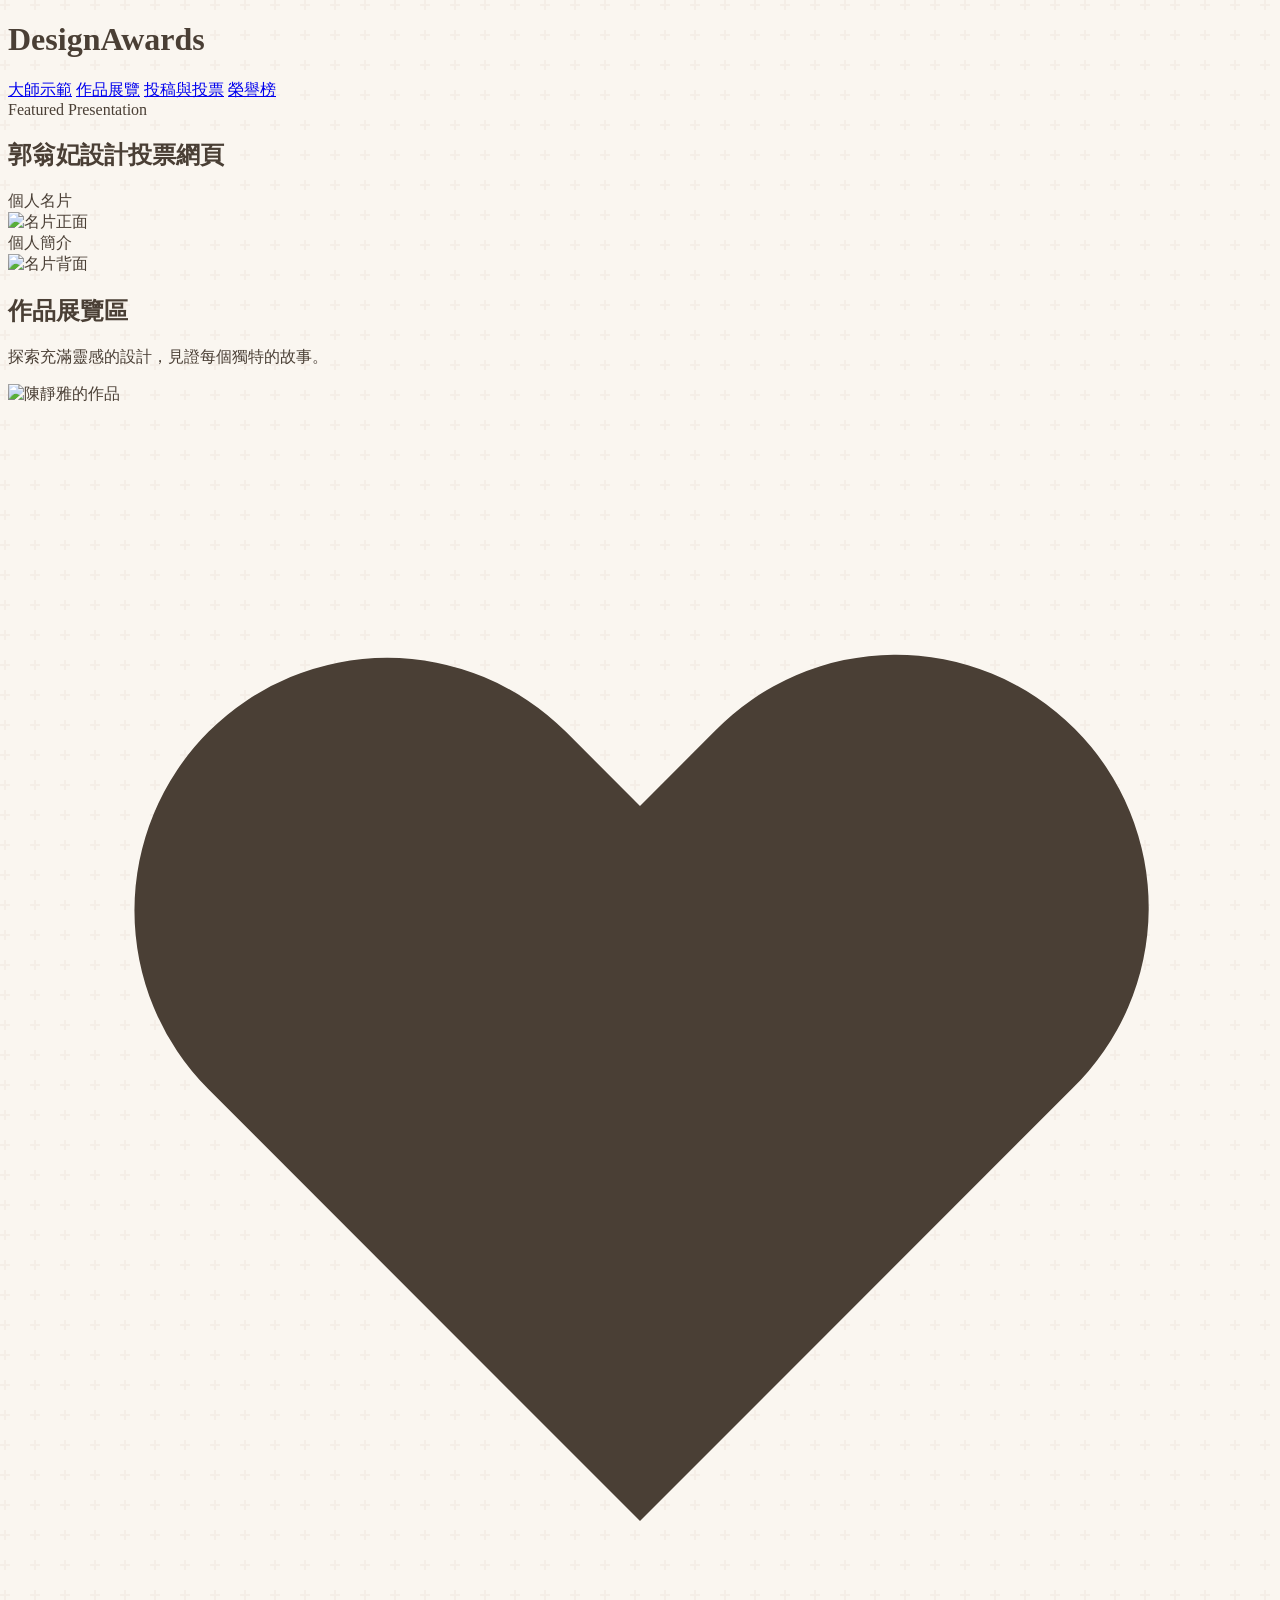
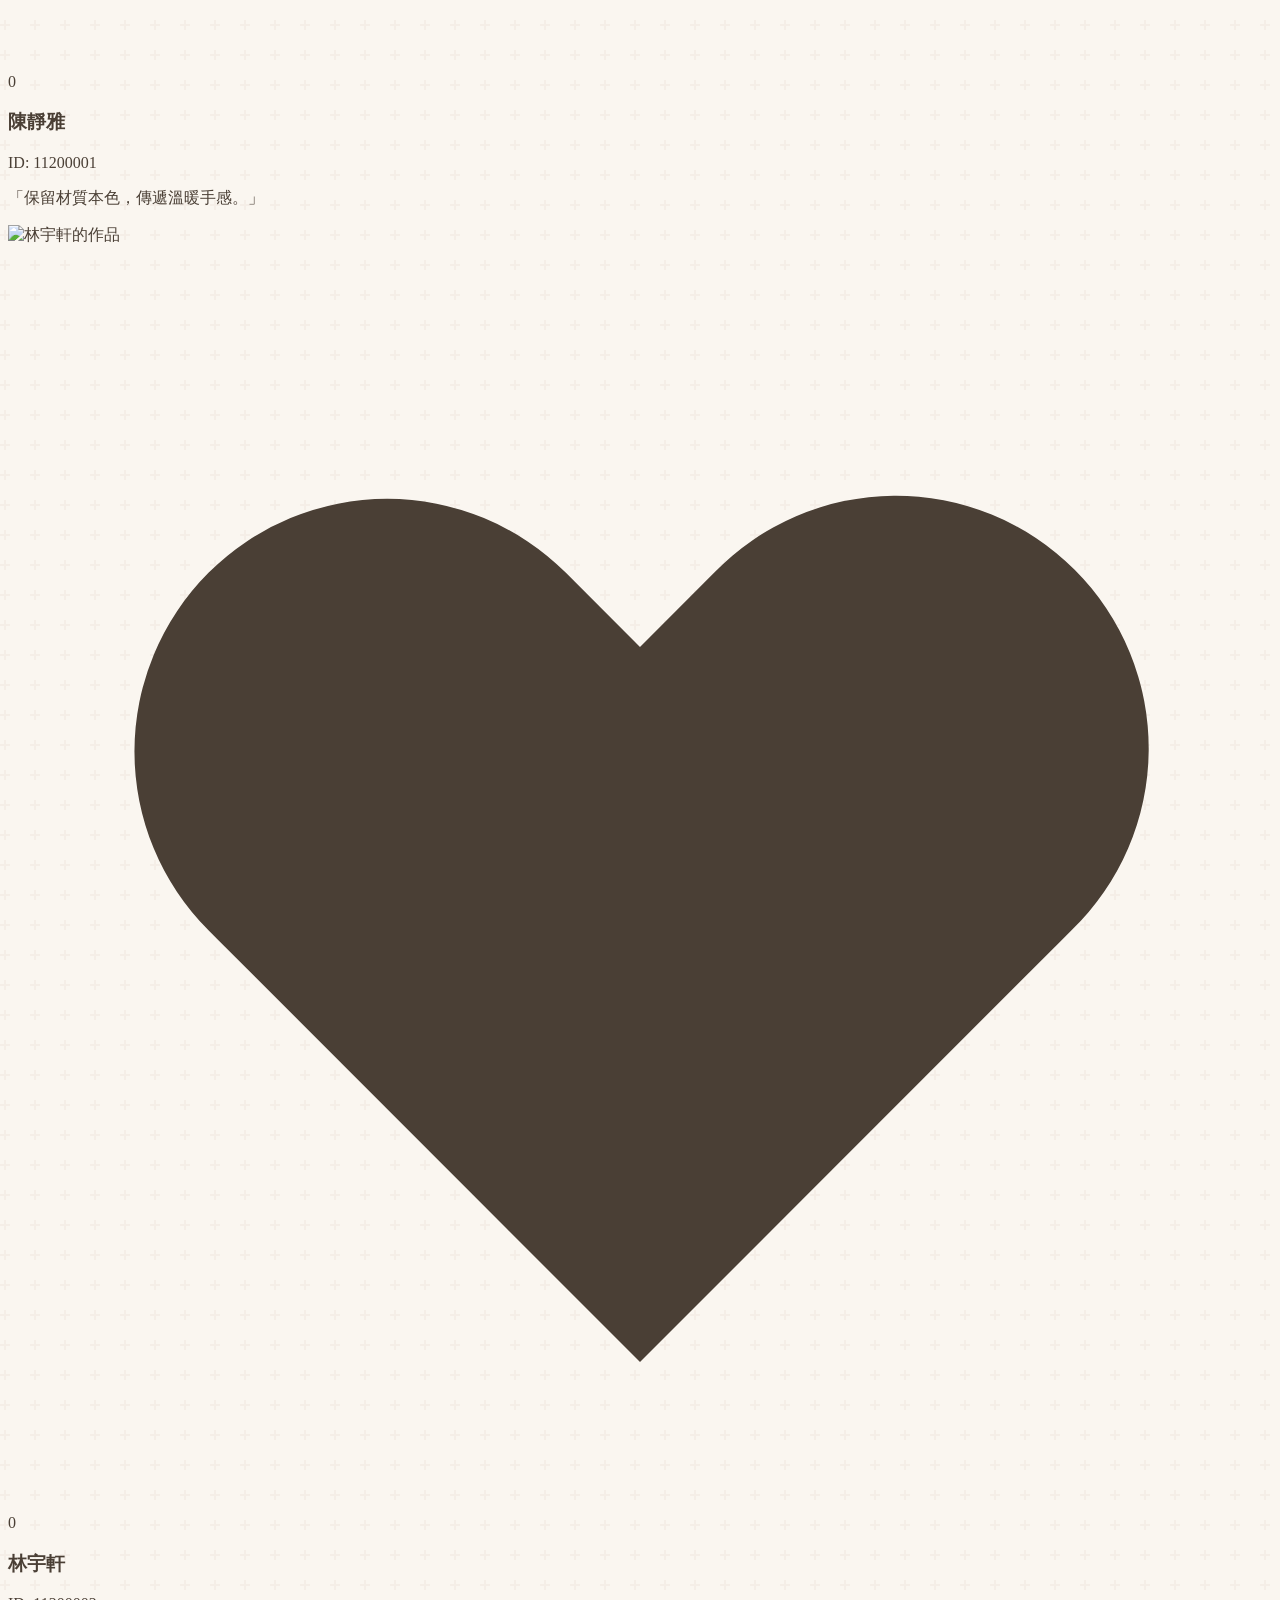
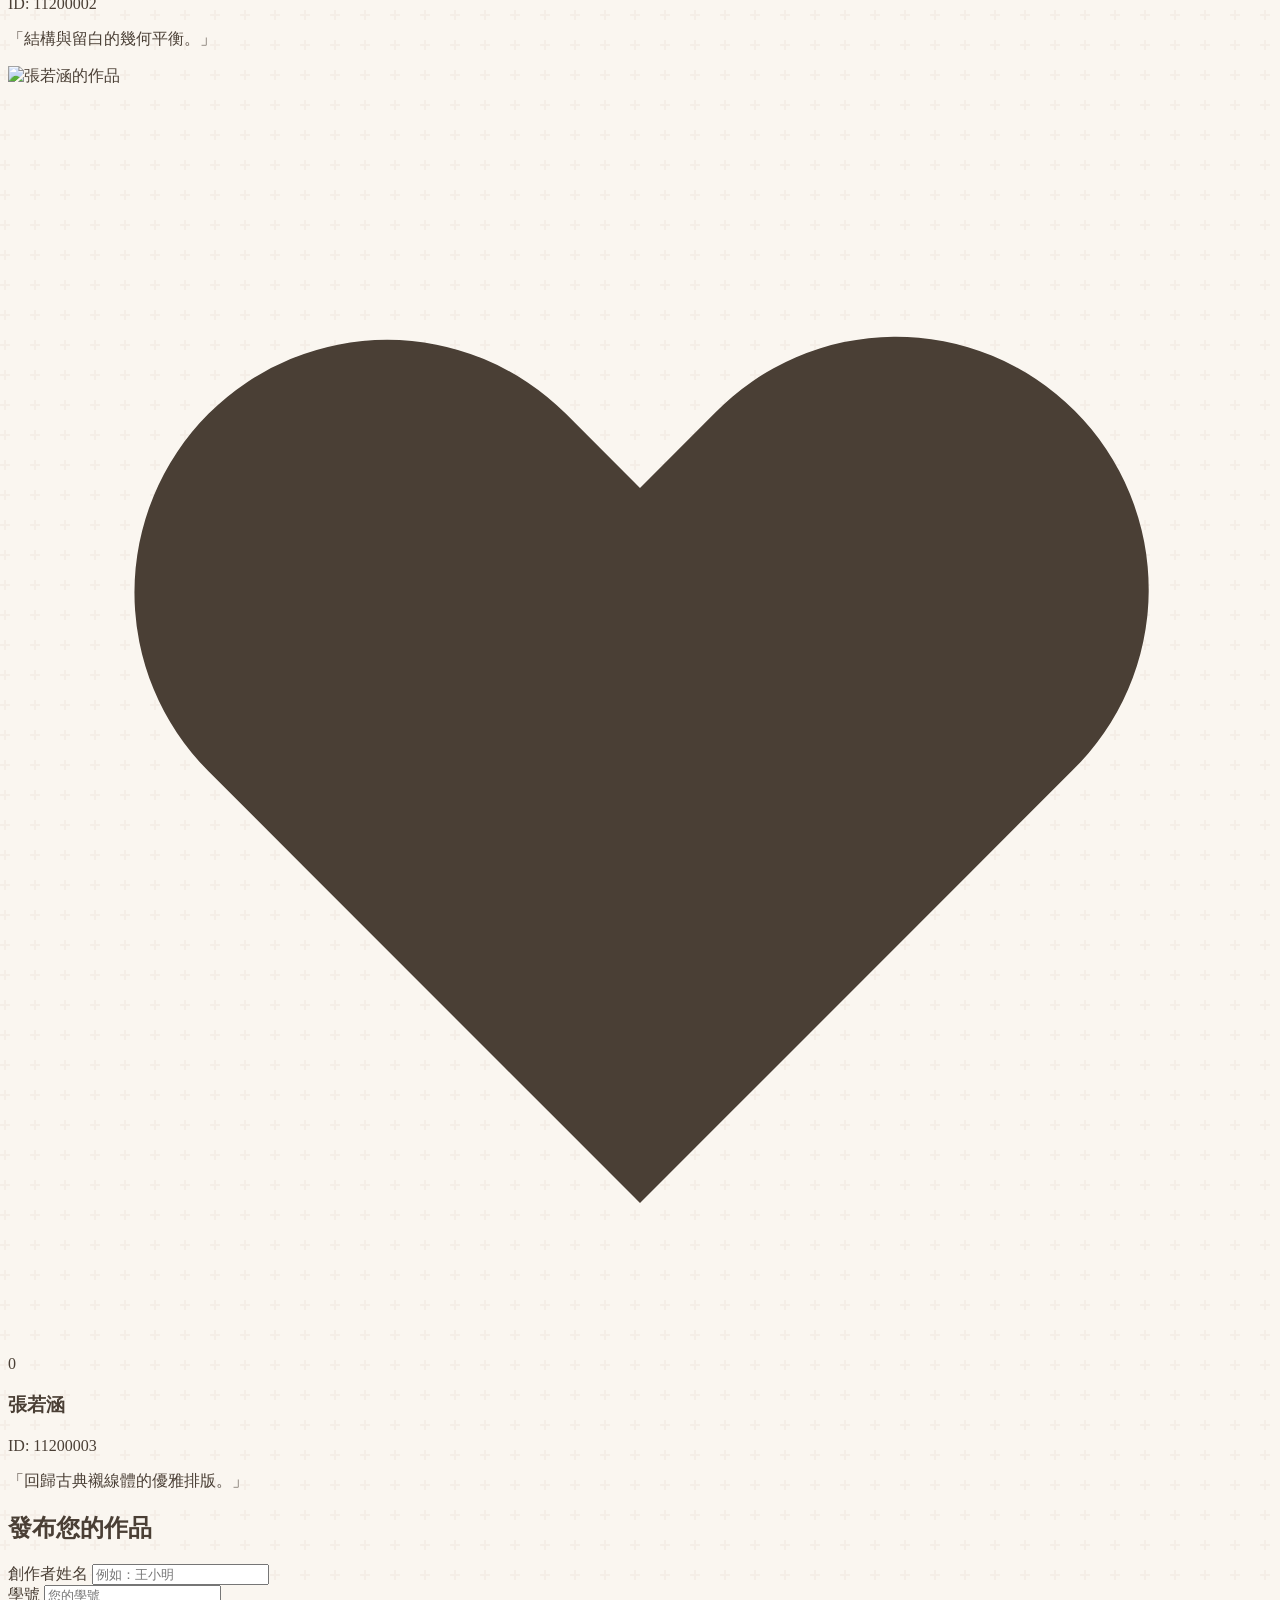
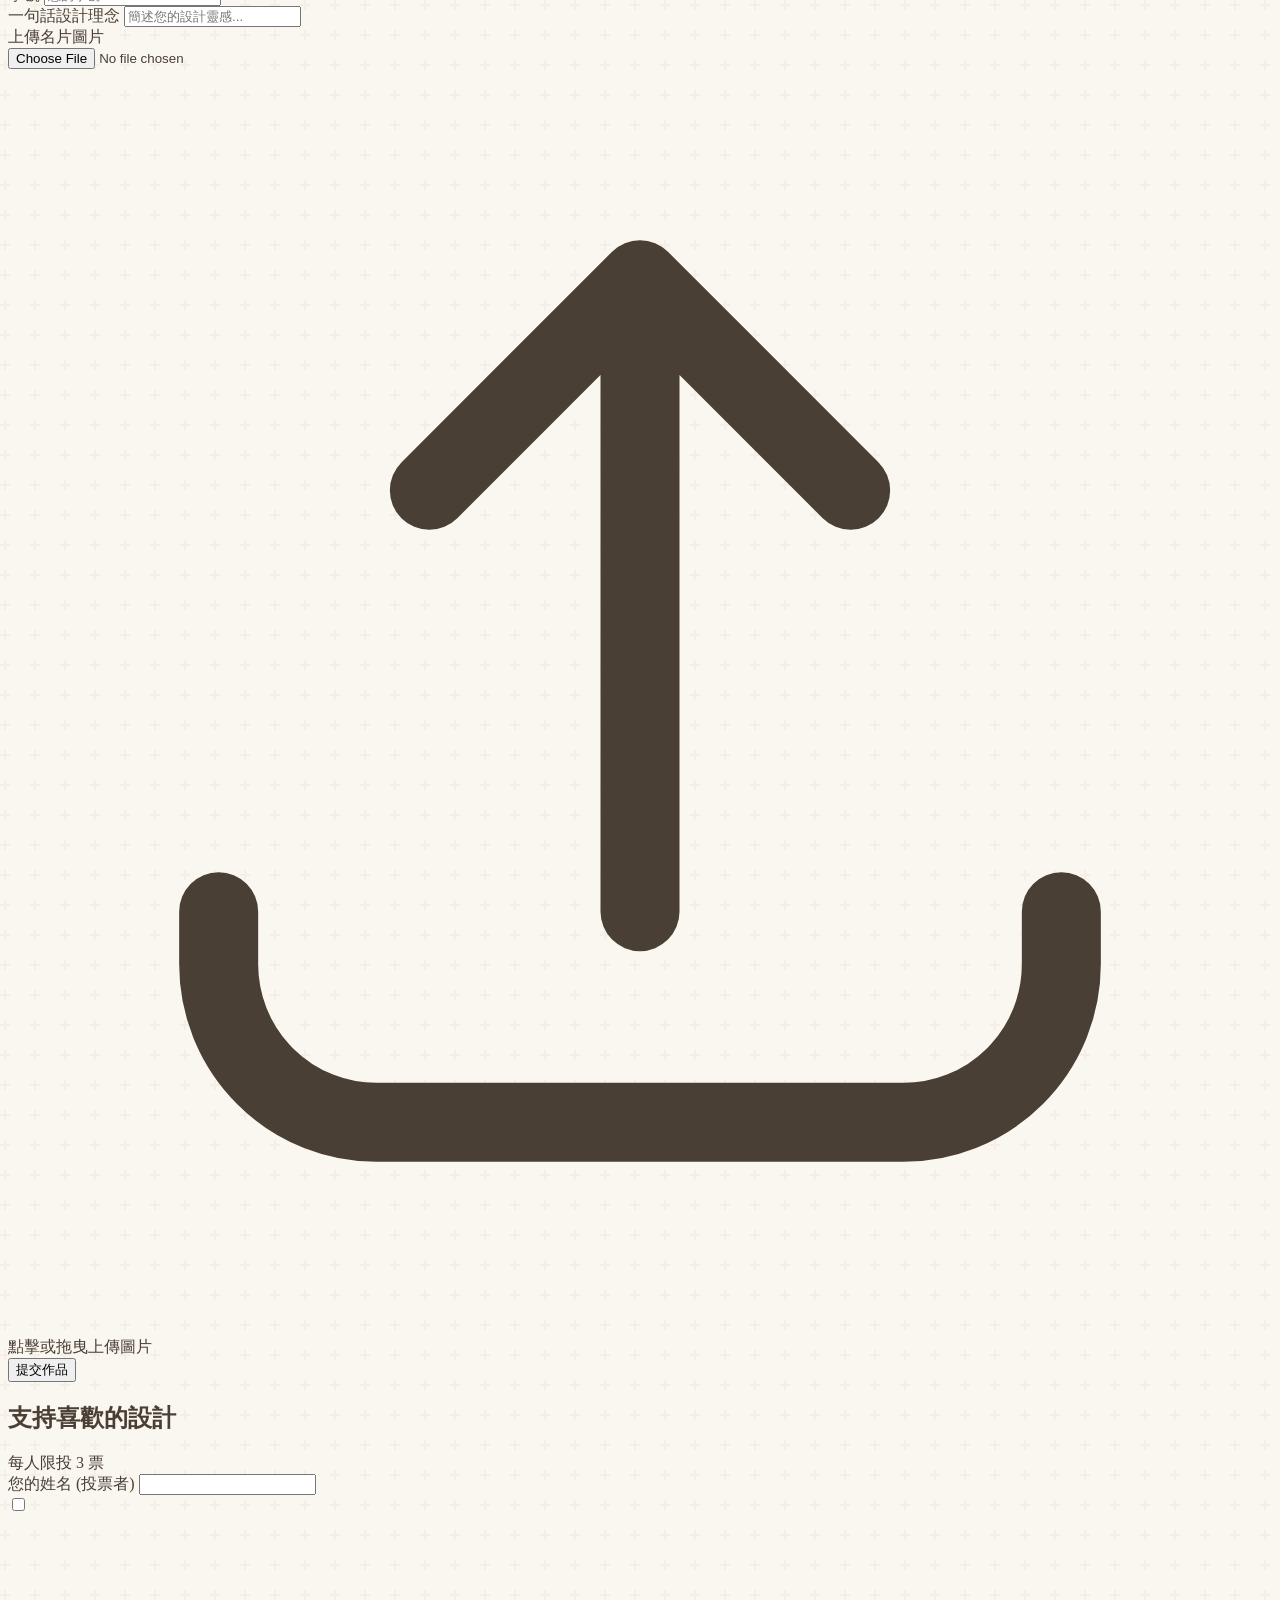
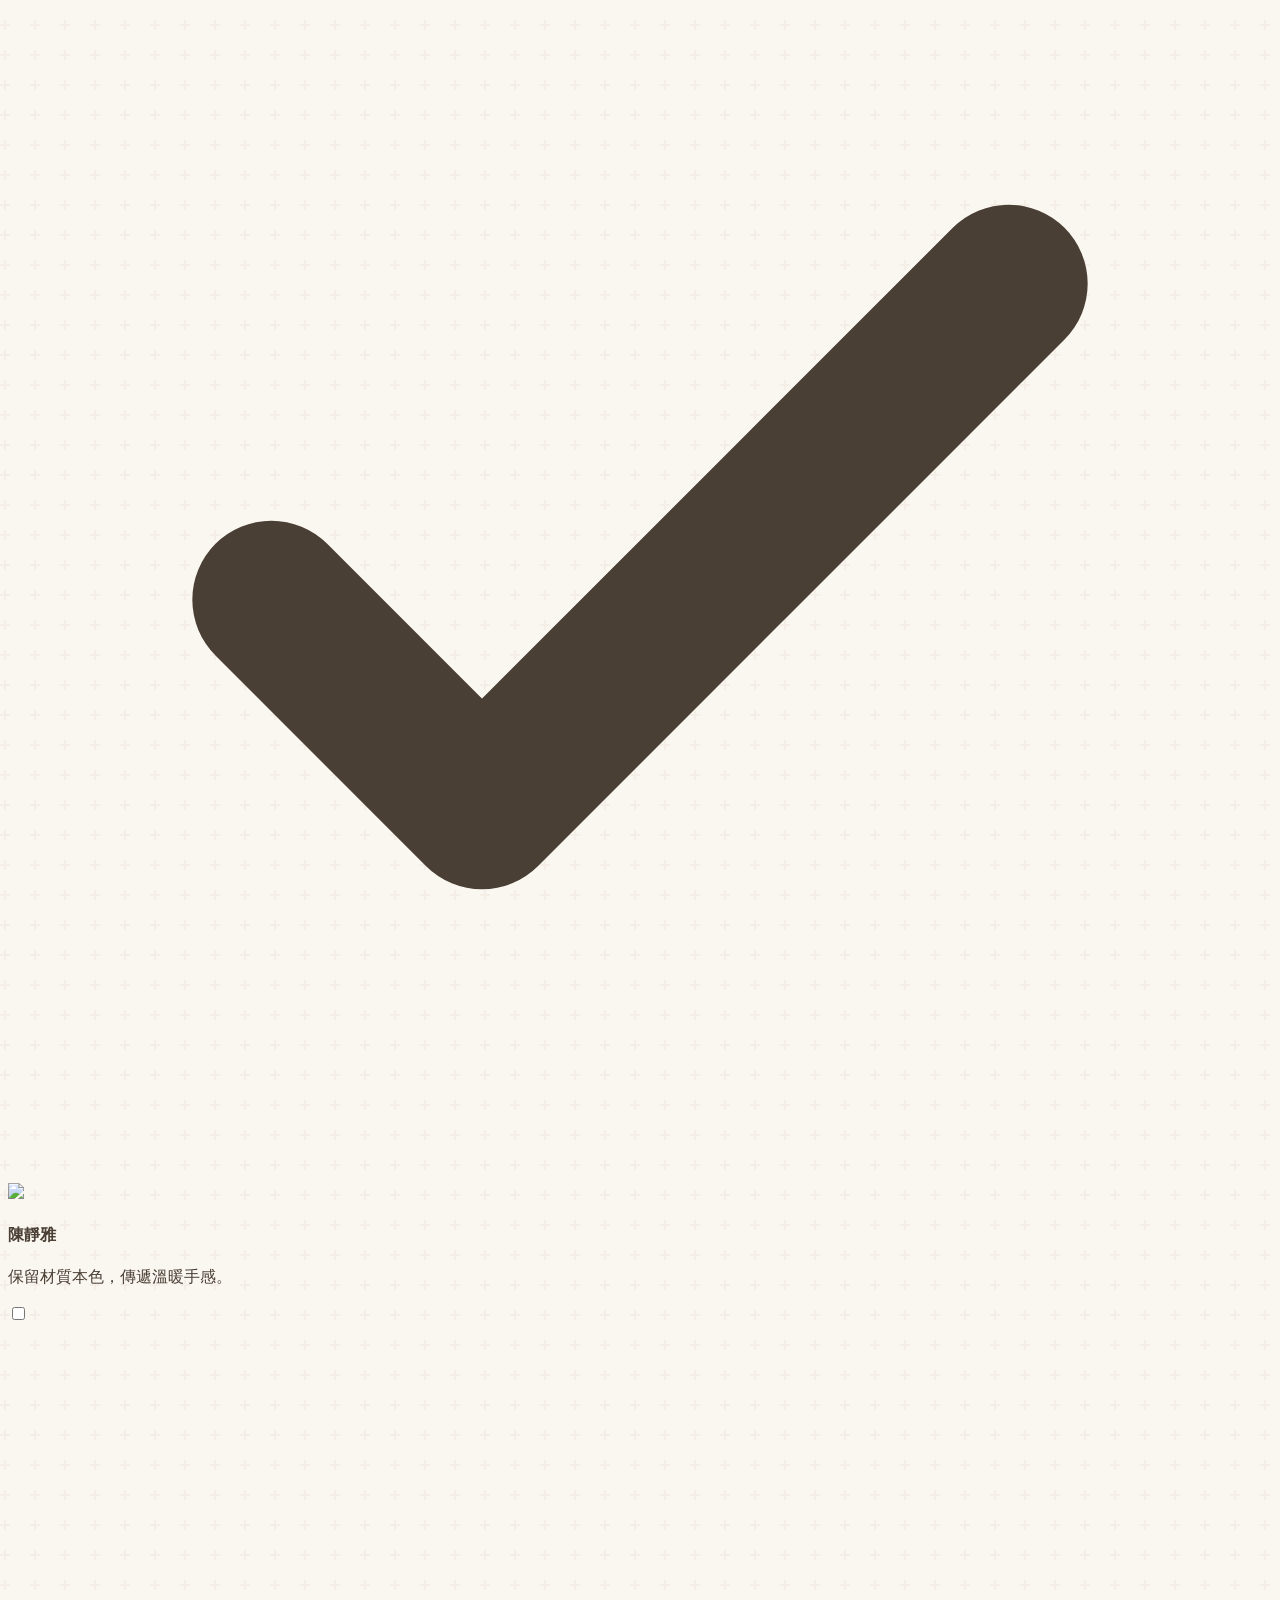
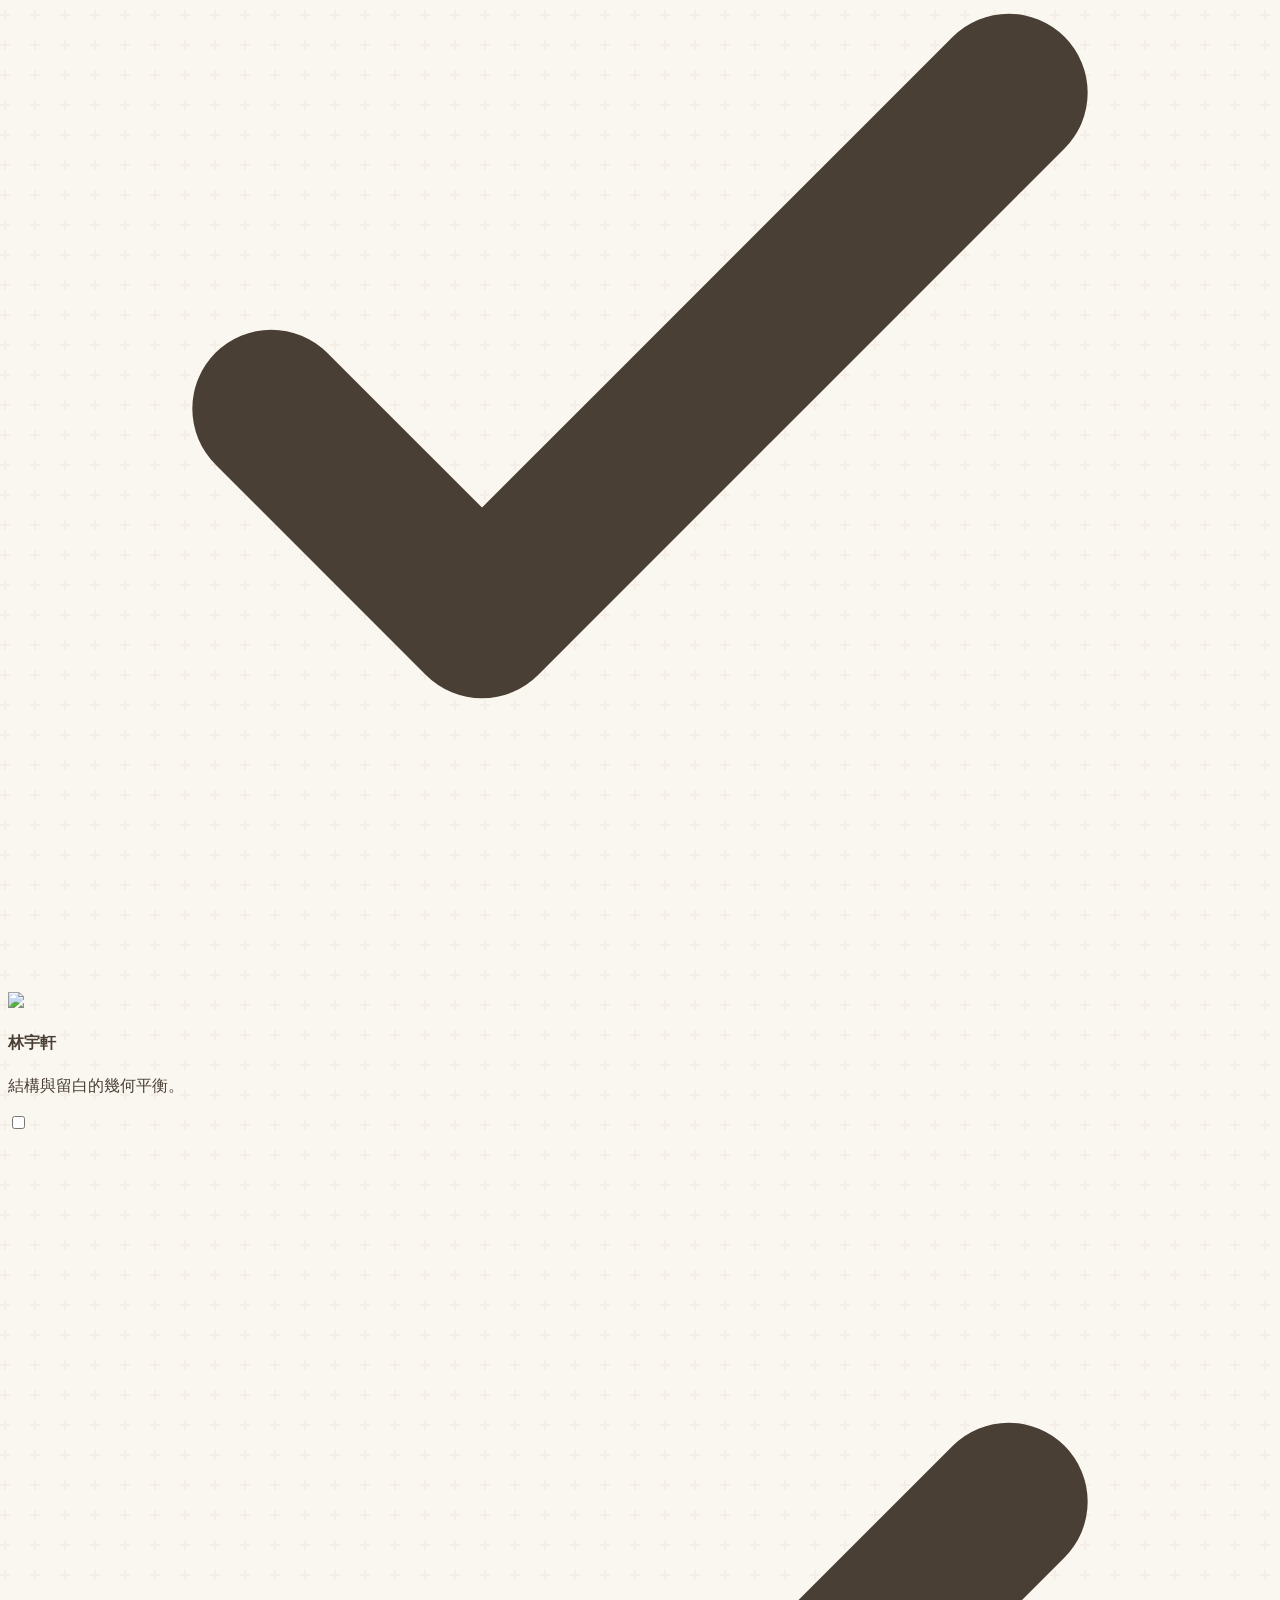
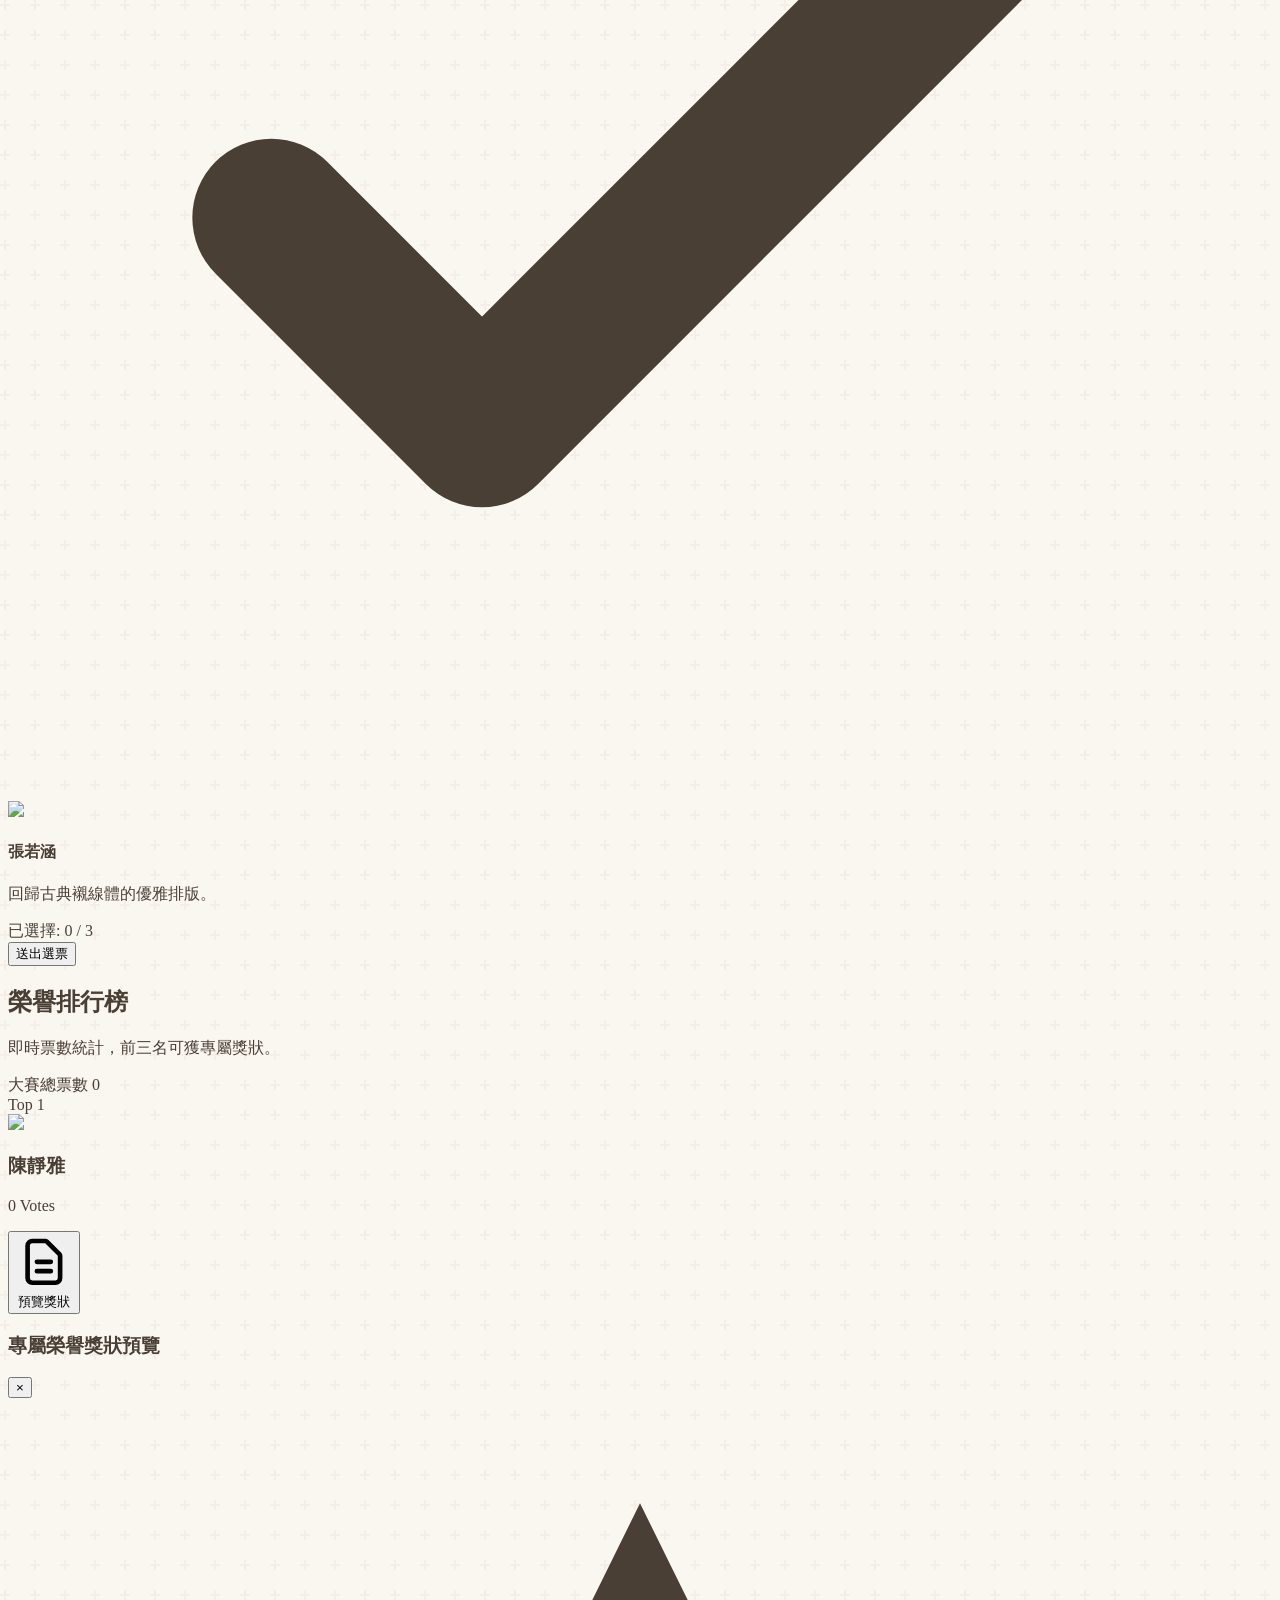
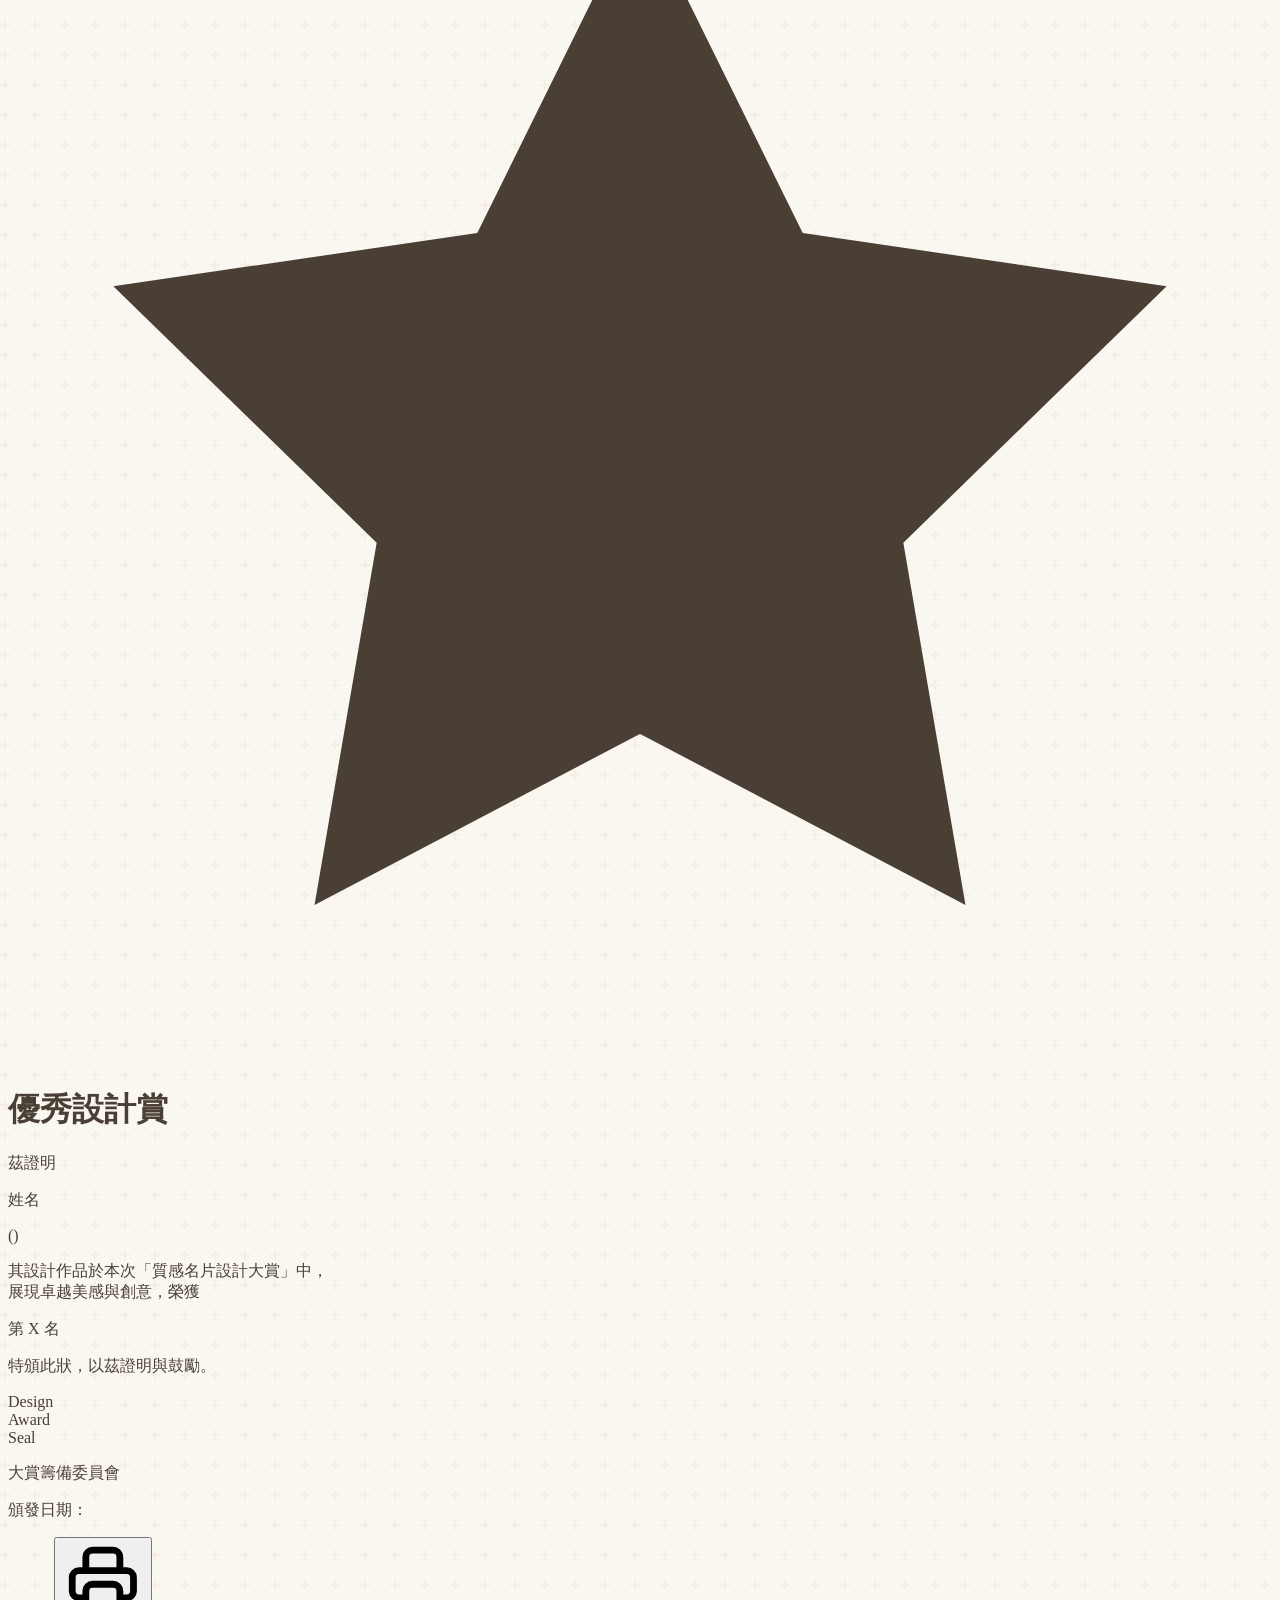
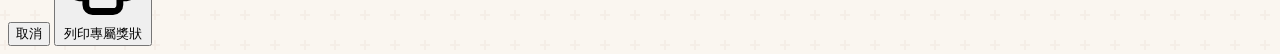
==== pagessss.html @ cf8231ee "Create pagessss.html" ====
<!DOCTYPE html>
<html lang="zh-TW">
<head>
    <meta charset="UTF-8">
    <meta name="viewport" content="width=device-width, initial-scale=1.0">
    <title>名片展覽與投票系統 | 質感大賞</title>
    <script src="https://cdn.tailwindcss.com"></script>
    <link href="https://fonts.googleapis.com/css2?family=Noto+Serif+TC:wght@400;600;700;900&family=Noto+Sans+TC:wght@300;400;500;700&display=swap" rel="stylesheet">
    <script>
        tailwind.config = {
            theme: {
                extend: {
                    colors: {
                        beige: {
                            50: '#FDFBF7',
                            100: '#FAF6F0', // 主背景
                            200: '#F0E7DB', // 卡片邊框/底色
                            300: '#D4C3B3', // 輔助色
                            400: '#B8A391',
                            500: '#A6907C', // 按鈕 hover
                            600: '#8A735E', // 按鈕主色
                            700: '#6B5744',
                            800: '#4A3F35', // 主要文字
                            900: '#2E261F', // 標題文字
                        }
                    },
                    fontFamily: {
                        serif: ['"Noto Serif TC"', 'serif'],
                        sans: ['"Noto Sans TC"', 'sans-serif'],
                    },
                    boxShadow: {
                        'elegant': '0 10px 30px -10px rgba(74, 63, 53, 0.1)',
                        'elegant-hover': '0 20px 40px -10px rgba(74, 63, 53, 0.15)',
                    }
                }
            }
        }
    </script>
    <style>
        body {
            background-color: #FAF6F0;
            background-image: url("data:image/svg+xml,%3Csvg width='60' height='60' viewBox='0 0 60 60' xmlns='http://www.w3.org/2000/svg'%3E%3Cg fill='none' fill-rule='evenodd'%3E%3Cg fill='%23d4c3b3' fill-opacity='0.15'%3E%3Cpath d='M36 34v-4h-2v4h-4v2h4v4h2v-4h4v-2h-4zm0-30V0h-2v4h-4v2h4v4h2V6h4V4h-4zM6 34v-4H4v4H0v2h4v4h2v-4h4v-2H6zM6 4V0H4v4H0v2h4v4h2V6h4V4H6z'/%3E%3C/g%3E%3C/g%3E%3C/svg%3E");
            color: #4A3F35;
        }

        /* 隱藏原生滾動條，加上優雅樣式 */
        ::-webkit-scrollbar { width: 8px; }
        ::-webkit-scrollbar-track { background: #FAF6F0; }
        ::-webkit-scrollbar-thumb { background: #D4C3B3; border-radius: 4px; }
        ::-webkit-scrollbar-thumb:hover { background: #A6907C; }

        /* 列印模式的 CSS 設定 */
        @media print {
            body * { visibility: hidden; }
            #print-area, #print-area * { visibility: visible; }
            #print-area { position: absolute; left: 0; top: 0; width: 100%; margin: 0; padding: 0; }
            .no-print { display: none !important; }
            @page { margin: 0; }
        }

        .fade-in { animation: fadeIn 0.4s ease-out forwards; }
        @keyframes fadeIn { from { opacity: 0; transform: translateY(10px); } to { opacity: 1; transform: translateY(0); } }

        /* Toast 動畫 */
        @keyframes slideInUp { from { opacity: 0; transform: translate(-50%, 20px); } to { opacity: 1; transform: translate(-50%, 0); } }
        @keyframes fadeOutDown { from { opacity: 1; transform: translate(-50%, 0); } to { opacity: 0; transform: translate(-50%, 20px); } }
        .toast-enter { animation: slideInUp 0.3s ease-out forwards; }
        .toast-leave { animation: fadeOutDown 0.3s ease-in forwards; }
    </style>
</head>
<body class="font-sans antialiased min-h-screen relative pb-20">

    <!-- 導覽列 -->
    <header class="bg-beige-50/90 backdrop-blur-md border-b border-beige-200 sticky top-0 z-40 no-print transition-all duration-300">
        <div class="container mx-auto px-6 py-4 flex justify-between items-center">
            <h1 class="text-2xl font-serif font-bold text-beige-900 tracking-wider">Design<span class="text-beige-500 italic font-normal ml-1">Awards</span></h1>
            <nav class="hidden md:flex space-x-8">
                <a href="#featured" class="text-beige-600 hover:text-beige-900 font-medium transition">大師示範</a>
                <a href="#exhibition" class="text-beige-600 hover:text-beige-900 font-medium transition">作品展覽</a>
                <a href="#submit-vote" class="text-beige-600 hover:text-beige-900 font-medium transition">投稿與投票</a>
                <a href="#ranking" class="text-beige-600 hover:text-beige-900 font-medium transition">榮譽榜</a>
            </nav>
        </div>
    </header>

    <main class="container mx-auto px-4 sm:px-6 py-12 space-y-24 no-print max-w-7xl">
        
        <!-- 0. 主辦人/大標題名片 (Featured Business Card) -->
        <section id="featured" class="relative">
            <div class="text-center mb-12 space-y-4">
                <span class="font-serif italic text-beige-500 tracking-widest text-sm uppercase">Featured Presentation</span>
                <h2 class="text-4xl md:text-5xl font-serif font-bold text-beige-900">郭翁妃設計投票網頁</h2>
                <div class="h-px w-24 bg-beige-400 mx-auto mt-6"></div>
            </div>
            
            <div class="bg-beige-50 p-8 md:p-12 rounded-[2rem] shadow-elegant border border-beige-200 flex flex-col items-center relative overflow-hidden">
                <div class="grid grid-cols-1 lg:grid-cols-2 gap-12 w-full max-w-5xl z-10">
                    <div class="flex flex-col items-center space-y-4 group">
                        <div class="text-beige-500 font-serif tracking-widest text-sm uppercase border-b border-beige-300 pb-1">個人名片</div>
                        <div class="p-4 bg-white rounded-2xl shadow-sm border border-beige-100 group-hover:shadow-elegant transition duration-500 w-full">
                            <img src="850130211_4566708270278937_2692991078120343882_n.jpg" alt="名片正面" class="w-full h-auto rounded-xl">
                        </div>
                    </div>
                    <div class="flex flex-col items-center space-y-4 group">
                        <div class="text-beige-500 font-serif tracking-widest text-sm uppercase border-b border-beige-300 pb-1">個人簡介</div>
                        <div class="p-4 bg-white rounded-2xl shadow-sm border border-beige-100 group-hover:shadow-elegant transition duration-500 w-full">
                            <img src="851751903_1720481749409716_4542122710466961891_n.png" alt="名片背面" class="w-full h-auto rounded-xl">
                        </div>
                    </div>
                </div>
            </div>
        </section>

        <!-- 1. 作品展覽區 -->
        <section id="exhibition" class="space-y-10 scroll-mt-24">
            <div class="flex flex-col items-center text-center space-y-3">
                <h2 class="text-3xl font-serif font-bold text-beige-900">作品展覽區</h2>
                <p class="text-beige-600 font-light">探索充滿靈感的設計，見證每個獨特的故事。</p>
            </div>
            
            <div id="exhibition-grid" class="grid grid-cols-1 md:grid-cols-2 lg:grid-cols-3 gap-8">
                <!-- 卡片將由 JS 動態生成 -->
            </div>
        </section>

        <div id="submit-vote" class="grid grid-cols-1 lg:grid-cols-2 gap-12 scroll-mt-24">
            <!-- 2. 投稿表單 -->
            <section class="bg-beige-50 p-8 rounded-[2rem] shadow-elegant border border-beige-200">
                <h2 class="text-2xl font-serif font-bold text-beige-900 mb-6 border-l-4 border-beige-500 pl-4">發布您的作品</h2>
                <form id="submit-form" class="space-y-6">
                    <div>
                        <label class="block text-beige-700 font-medium mb-2 text-sm">創作者姓名</label>
                        <input type="text" id="submit-name" required class="w-full p-3 bg-white border border-beige-200 rounded-xl focus:ring-2 focus:ring-beige-400 focus:border-beige-400 outline-none transition text-beige-800 placeholder-beige-300" placeholder="例如：王小明">
                    </div>
                    <div>
                        <label class="block text-beige-700 font-medium mb-2 text-sm">學號</label>
                        <input type="text" id="submit-id" required class="w-full p-3 bg-white border border-beige-200 rounded-xl focus:ring-2 focus:ring-beige-400 focus:border-beige-400 outline-none transition text-beige-800 placeholder-beige-300" placeholder="您的學號">
                    </div>
                    <div>
                        <label class="block text-beige-700 font-medium mb-2 text-sm">一句話設計理念</label>
                        <input type="text" id="submit-intro" required class="w-full p-3 bg-white border border-beige-200 rounded-xl focus:ring-2 focus:ring-beige-400 focus:border-beige-400 outline-none transition text-beige-800 placeholder-beige-300" placeholder="簡述您的設計靈感...">
                    </div>
                    <div>
                        <label class="block text-beige-700 font-medium mb-2 text-sm">上傳名片圖片</label>
                        <div class="relative border-2 border-dashed border-beige-300 rounded-xl p-6 hover:bg-beige-100 transition text-center cursor-pointer group">
                            <input type="file" id="submit-image" accept="image/*" required class="absolute inset-0 w-full h-full opacity-0 cursor-pointer z-10">
                            <div class="text-beige-500 group-hover:text-beige-700 transition flex flex-col items-center space-y-2">
                                <svg class="w-8 h-8" fill="none" stroke="currentColor" viewBox="0 0 24 24"><path stroke-linecap="round" stroke-linejoin="round" stroke-width="1.5" d="M4 16v1a3 3 0 003 3h10a3 3 0 003-3v-1m-4-8l-4-4m0 0L8 8m4-4v12"></path></svg>
                                <span class="font-medium text-sm" id="file-name-display">點擊或拖曳上傳圖片</span>
                            </div>
                        </div>
                    </div>
                    <button type="submit" class="w-full bg-beige-600 text-white font-medium tracking-wide py-4 rounded-xl hover:bg-beige-700 hover:shadow-lg transition duration-300">
                        提交作品
                    </button>
                </form>
            </section>

            <!-- 3. 投票區 -->
            <section class="bg-beige-50 p-8 rounded-[2rem] shadow-elegant border border-beige-200 flex flex-col">
                <div class="flex justify-between items-end mb-6">
                    <h2 class="text-2xl font-serif font-bold text-beige-900 border-l-4 border-beige-500 pl-4">支持喜歡的設計</h2>
                    <span class="text-sm bg-beige-200 text-beige-700 px-3 py-1 rounded-full font-medium">每人限投 3 票</span>
                </div>
                
                <form id="vote-form" class="space-y-6 flex-1 flex flex-col">
                    <div>
                        <label class="block text-beige-700 font-medium mb-2 text-sm">您的姓名 (投票者)</label>
                        <input type="text" id="voter-name" required class="w-full p-3 bg-white border border-beige-200 rounded-xl focus:ring-2 focus:ring-beige-400 focus:border-beige-400 outline-none transition text-beige-800 placeholder-beige-300">
                    </div>
                    <div class="flex-1 bg-white border border-beige-200 rounded-xl p-4 overflow-y-auto max-h-[350px]">
                        <div id="vote-options" class="space-y-3">
                            <!-- 選項將由 JS 動態生成 -->
                        </div>
                    </div>
                    <div class="flex justify-between items-center text-sm text-beige-600 font-medium">
                        <span>已選擇: <span id="selected-count" class="text-beige-900 font-bold">0</span> / 3</span>
                    </div>
                    <button type="submit" class="w-full bg-beige-800 text-beige-50 font-medium tracking-wide py-4 rounded-xl hover:bg-black hover:shadow-lg transition duration-300">
                        送出選票
                    </button>
                </form>
            </section>
        </div>

        <!-- 4. 人氣排行 & 5. 獎狀預覽 -->
        <section id="ranking" class="pt-8 pb-16 scroll-mt-24 border-t border-beige-200">
            <div class="flex flex-col md:flex-row justify-between items-end mb-10 gap-4">
                <div class="space-y-2">
                    <h2 class="text-3xl font-serif font-bold text-beige-900">榮譽排行榜</h2>
                    <p class="text-beige-600">即時票數統計，前三名可獲專屬獎狀。</p>
                </div>
                <div class="bg-beige-100 px-6 py-3 rounded-2xl border border-beige-200 flex items-center shadow-inner">
                    <span class="text-beige-700 font-medium mr-3">大賽總票數</span>
                    <span id="total-votes-count" class="text-3xl font-serif font-bold text-beige-900">0</span>
                </div>
            </div>
            
            <div id="ranking-list" class="grid grid-cols-1 md:grid-cols-3 gap-8">
                <!-- 排行將由 JS 動態生成 -->
            </div>
        </section>

    </main>

    <!-- 獎狀預覽 Modal (列印區) -->
    <div id="certificate-modal" class="fixed inset-0 bg-beige-900/40 hidden flex justify-center items-center z-50 no-print backdrop-blur-sm transition-opacity">
        <div class="bg-beige-50 rounded-2xl shadow-2xl overflow-hidden max-w-4xl w-full mx-4 border border-beige-200 transform scale-95 transition-transform" id="cert-modal-content">
            <div class="p-4 bg-white flex justify-between items-center border-b border-beige-200">
                <h3 class="font-serif font-bold text-beige-900 text-lg">專屬榮譽獎狀預覽</h3>
                <button onclick="closeCertificate()" class="text-beige-400 hover:text-beige-800 text-2xl font-light leading-none p-2">&times;</button>
            </div>
            
            <!-- 實際列印的區塊 -->
            <div id="print-area" class="p-10 md:p-16 bg-beige-50 flex flex-col items-center text-center relative overflow-hidden">
                <!-- 質感邊框 -->
                <div class="absolute inset-8 border-[6px] border-double border-beige-300 opacity-60"></div>
                <div class="absolute inset-10 border border-beige-200 opacity-40"></div>
                
                <div class="relative z-10 w-full px-8 py-12 bg-white/40 backdrop-blur-sm">
                    <div class="text-beige-400 mb-6">
                        <svg class="w-16 h-16 mx-auto" fill="currentColor" viewBox="0 0 24 24"><path d="M12 2L15.09 8.26L22 9.27L17 14.14L18.18 21.02L12 17.77L5.82 21.02L7 14.14L2 9.27L8.91 8.26L12 2Z"/></svg>
                    </div>
                    
                    <h1 class="text-4xl md:text-5xl font-serif font-bold text-beige-900 mb-10 tracking-[0.2em] uppercase">優秀設計賞</h1>
                    
                    <div class="text-xl md:text-2xl text-beige-800 space-y-8 mb-16 font-serif">
                        <p class="text-beige-600 font-sans text-lg">茲證明</p>
                        <div class="flex justify-center items-end gap-4 border-b border-beige-400 pb-2 max-w-md mx-auto">
                            <p class="text-4xl font-bold text-beige-900" id="cert-name">姓名</p>
                            <p class="text-lg text-beige-600 font-sans mb-1">(<span id="cert-id"></span>)</p>
                        </div>
                        <p class="font-sans text-lg text-beige-700 leading-relaxed max-w-xl mx-auto">
                            其設計作品於本次「質感名片設計大賞」中，<br>
                            展現卓越美感與創意，榮獲
                        </p>
                        <p class="text-3xl font-bold text-beige-800 tracking-wider" id="cert-rank">第 X 名</p>
                        <p class="font-sans text-lg text-beige-600">特頒此狀，以茲證明與鼓勵。</p>
                    </div>
                    
                    <div class="mt-16 flex justify-between items-end max-w-2xl mx-auto px-4">
                        <div class="text-center">
                            <div class="w-24 h-24 border-4 border-beige-300 rounded-full flex items-center justify-center opacity-80 rotate-12 mx-auto mb-2">
                                <span class="font-serif font-bold text-beige-500 text-xs tracking-widest uppercase text-center leading-tight">Design<br>Award<br>Seal</span>
                            </div>
                        </div>
                        <div class="text-right border-t border-beige-400 pt-4">
                            <p class="font-serif font-bold text-xl text-beige-900 mb-1">大賞籌備委員會</p>
                            <p class="text-sm text-beige-500 font-sans">頒發日期：<span id="cert-date"></span></p>
                        </div>
                    </div>
                </div>
            </div>

            <div class="p-4 md:p-6 bg-white border-t border-beige-200 flex justify-end space-x-4">
                <button onclick="closeCertificate()" class="px-6 py-2.5 rounded-xl bg-beige-100 text-beige-700 hover:bg-beige-200 font-medium transition">取消</button>
                <button onclick="window.print()" class="px-8 py-2.5 rounded-xl bg-beige-800 text-beige-50 hover:bg-black font-medium transition flex items-center shadow-md">
                    <svg class="w-5 h-5 mr-2" fill="none" stroke="currentColor" viewBox="0 0 24 24"><path stroke-linecap="round" stroke-linejoin="round" stroke-width="2" d="M17 17h2a2 2 0 002-2v-4a2 2 0 00-2-2H5a2 2 0 00-2 2v4a2 2 0 002 2h2m2 4h6a2 2 0 002-2v-4a2 2 0 00-2-2H9a2 2 0 00-2 2v4a2 2 0 002 2zm8-12V5a2 2 0 00-2-2H9a2 2 0 00-2 2v4h10z"></path></svg>
                    列印專屬獎狀
                </button>
            </div>
        </div>
    </div>

    <!-- 自訂 Toast 容器 -->
    <div id="toast-container" class="fixed top-24 left-1/2 transform -translate-x-1/2 z-50 flex flex-col gap-3 no-print pointer-events-none"></div>

    <script>
        // --- 優雅的 Toast 提示功能 ---
        function showToast(message, type = 'success') {
            const container = document.getElementById('toast-container');
            const toast = document.createElement('div');
            
            const bgColor = type === 'error' ? 'bg-red-50 text-red-800 border-red-200' : 'bg-beige-800 text-beige-50 border-beige-900';
            const icon = type === 'error' 
                ? '<svg class="w-5 h-5 mr-2 text-red-500" fill="none" viewBox="0 0 24 24" stroke="currentColor"><path stroke-linecap="round" stroke-linejoin="round" stroke-width="2" d="M12 8v4m0 4h.01M21 12a9 9 0 11-18 0 9 9 0 0118 0z" /></svg>'
                : '<svg class="w-5 h-5 mr-2 text-beige-300" fill="none" viewBox="0 0 24 24" stroke="currentColor"><path stroke-linecap="round" stroke-linejoin="round" stroke-width="2" d="M5 13l4 4L19 7" /></svg>';

            toast.className = `flex items-center px-6 py-3 rounded-full shadow-xl border ${bgColor} font-medium text-sm toast-enter pointer-events-auto`;
            toast.innerHTML = `${icon} ${message}`;
            
            container.appendChild(toast);

            setTimeout(() => {
                toast.classList.replace('toast-enter', 'toast-leave');
                toast.addEventListener('animationend', () => toast.remove());
            }, 3000);
        }

        // --- 狀態管理 ---
        let works = [
            {
                id: 1,
                name: "陳靜雅",
                studentId: "11200001",
                intro: "保留材質本色，傳遞溫暖手感。",
                imageUrl: "https://placehold.co/800x500/E6DED5/4A3F35?font=playfair-display&text=Minimalist+Concept",
                votes: 0
            },
            {
                id: 2,
                name: "林宇軒",
                studentId: "11200002",
                intro: "結構與留白的幾何平衡。",
                imageUrl: "https://placehold.co/800x500/D4C3B3/2E261F?font=playfair-display&text=Geometric+Space",
                votes: 0
            },
            {
                id: 3,
                name: "張若涵",
                studentId: "11200003",
                intro: "回歸古典襯線體的優雅排版。",
                imageUrl: "https://placehold.co/800x500/F0E7DB/6B5744?font=playfair-display&text=Classic+Typography",
                votes: 0
            }
        ];
        
        let totalVotes = 0;

        // --- DOM 元素 ---
        const exhibitionGrid = document.getElementById('exhibition-grid');
        const voteOptions = document.getElementById('vote-options');
        const rankingList = document.getElementById('ranking-list');
        const totalVotesCount = document.getElementById('total-votes-count');
        const fileInput = document.getElementById('submit-image');
        const fileNameDisplay = document.getElementById('file-name-display');
        const selectedCountDisplay = document.getElementById('selected-count');

        // 處理檔名顯示
        fileInput.addEventListener('change', (e) => {
            if (e.target.files.length > 0) {
                fileNameDisplay.textContent = e.target.files[0].name;
                fileNameDisplay.classList.add('text-beige-800', 'font-bold');
            } else {
                fileNameDisplay.textContent = '點擊或拖曳上傳圖片';
                fileNameDisplay.classList.remove('text-beige-800', 'font-bold');
            }
        });

        // --- 渲染函數 ---
        function renderAll() {
            renderExhibition();
            renderVoteOptions();
            renderRanking();
        }

        function renderExhibition() {
            exhibitionGrid.innerHTML = '';
            works.forEach((work, index) => {
                const card = document.createElement('div');
                card.className = "bg-white rounded-[1.5rem] p-4 shadow-sm border border-beige-100 hover:shadow-elegant transition-all duration-300 flex flex-col group fade-in";
                card.style.animationDelay = `${index * 0.1}s`;
                card.innerHTML = `
                    <div class="h-56 overflow-hidden rounded-xl bg-beige-50 relative mb-5">
                        <img src="${work.imageUrl}" alt="${work.name}的作品" class="w-full h-full object-cover object-center transform group-hover:scale-105 transition duration-700">
                        <div class="absolute top-3 right-3 bg-white/90 backdrop-blur text-beige-800 text-xs font-bold px-3 py-1.5 rounded-full shadow-sm flex items-center border border-beige-100">
                            <svg class="w-3.5 h-3.5 mr-1 text-beige-500" fill="currentColor" viewBox="0 0 20 20"><path fill-rule="evenodd" d="M3.172 5.172a4 4 0 015.656 0L10 6.343l1.172-1.171a4 4 0 115.656 5.656L10 17.657l-6.828-6.829a4 4 0 010-5.656z" clip-rule="evenodd" /></svg>
                            ${work.votes}
                        </div>
                    </div>
                    <div class="px-2 flex-1 flex flex-col">
                        <div class="flex justify-between items-start mb-2">
                            <h3 class="text-xl font-serif font-bold text-beige-900">${work.name}</h3>
                            <span class="text-xs text-beige-400 font-medium">ID: ${work.studentId}</span>
                        </div>
                        <p class="text-sm text-beige-600 font-light mt-auto leading-relaxed border-t border-beige-100 pt-3">「${work.intro}」</p>
                    </div>
                `;
                exhibitionGrid.appendChild(card);
            });
        }

        function updateVoteCount() {
            const checkedCount = document.querySelectorAll('.vote-checkbox:checked').length;
            selectedCountDisplay.textContent = checkedCount;
            
            // 視覺提示
            const checkboxes = document.querySelectorAll('.vote-checkbox');
            checkboxes.forEach(cb => {
                const label = cb.closest('label');
                if (!cb.checked && checkedCount >= 3) {
                    cb.disabled = true;
                    label.classList.add('opacity-50', 'cursor-not-allowed');
                } else {
                    cb.disabled = false;
                    label.classList.remove('opacity-50', 'cursor-not-allowed');
                }
                
                // 選中狀態的邊框高亮
                if(cb.checked) {
                    label.classList.add('border-beige-500', 'bg-beige-50/50');
                    label.classList.remove('border-transparent');
                } else {
                    label.classList.remove('border-beige-500', 'bg-beige-50/50');
                    label.classList.add('border-transparent');
                }
            });
        }

        function renderVoteOptions() {
            voteOptions.innerHTML = '';
            works.forEach(work => {
                const label = document.createElement('label');
                label.className = "flex items-center p-3 rounded-xl hover:bg-beige-50 cursor-pointer transition border border-transparent";
                label.innerHTML = `
                    <div class="relative flex items-center justify-center mr-4">
                        <input type="checkbox" name="vote-item" value="${work.id}" class="peer appearance-none w-6 h-6 border-2 border-beige-300 rounded focus:ring-2 focus:ring-beige-400 focus:outline-none checked:bg-beige-600 checked:border-beige-600 transition-colors vote-checkbox cursor-pointer">
                        <svg class="absolute w-4 h-4 text-white opacity-0 peer-checked:opacity-100 pointer-events-none" fill="none" viewBox="0 0 24 24" stroke="currentColor" stroke-width="3"><path stroke-linecap="round" stroke-linejoin="round" d="M5 13l4 4L19 7"/></svg>
                    </div>
                    <img src="${work.imageUrl}" class="w-12 h-12 object-cover rounded-lg shadow-sm mr-4 border border-beige-100">
                    <div class="flex-1 min-w-0">
                        <h4 class="font-serif font-bold text-beige-900 truncate">${work.name}</h4>
                        <p class="text-xs text-beige-500 truncate">${work.intro}</p>
                    </div>
                `;
                voteOptions.appendChild(label);
            });

            const checkboxes = document.querySelectorAll('.vote-checkbox');
            checkboxes.forEach(cb => {
                cb.addEventListener('change', updateVoteCount);
            });
            updateVoteCount(); // 初始化狀態
        }

        function renderRanking() {
            rankingList.innerHTML = '';
            totalVotesCount.textContent = totalVotes;

            const sortedWorks = [...works].sort((a, b) => b.votes - a.votes).slice(0, 3);
            const medals = ['Top 1', 'Top 2', 'Top 3'];
            const rankColors = ['text-yellow-600', 'text-slate-500', 'text-amber-700'];

            sortedWorks.forEach((work, index) => {
                if (work.votes === 0 && index !== 0) return; // 沒票不顯示二三名

                const card = document.createElement('div');
                card.className = `bg-white rounded-[2rem] p-6 border border-beige-200 shadow-sm hover:shadow-elegant transition flex flex-col items-center text-center relative mt-6 fade-in`;
                card.style.animationDelay = `${index * 0.15}s`;
                
                card.innerHTML = `
                    <div class="absolute -top-5 bg-beige-800 text-beige-50 font-serif font-bold text-sm tracking-wider px-6 py-1.5 rounded-full shadow-md uppercase">
                        ${medals[index]}
                    </div>
                    <div class="w-28 h-28 mt-4 mb-4 rounded-full p-1 border border-beige-200">
                        <img src="${work.imageUrl}" class="w-full h-full object-cover rounded-full">
                    </div>
                    <h3 class="font-serif font-bold text-xl text-beige-900 mb-1">${work.name}</h3>
                    <p class="text-3xl font-serif font-black text-beige-600 my-3 flex items-baseline gap-1">
                        ${work.votes} <span class="text-sm font-sans font-normal text-beige-400">Votes</span>
                    </p>
                    <button onclick="openCertificate('${work.name}', '${work.studentId}', ${index + 1})" class="mt-auto px-5 py-2.5 bg-beige-50 border border-beige-300 text-beige-700 rounded-xl hover:bg-beige-100 hover:text-beige-900 font-medium text-sm w-full transition flex justify-center items-center gap-2">
                        <svg class="w-4 h-4" fill="none" stroke="currentColor" viewBox="0 0 24 24"><path stroke-linecap="round" stroke-linejoin="round" stroke-width="2" d="M9 12h6m-6 4h6m2 5H7a2 2 0 01-2-2V5a2 2 0 012-2h5.586a1 1 0 01.707.293l5.414 5.414a1 1 0 01.293.707V19a2 2 0 01-2 2z"></path></svg>
                        預覽獎狀
                    </button>
                `;
                rankingList.appendChild(card);
            });
        }

        // --- 互動邏輯 ---

        // 投稿
        document.getElementById('submit-form').addEventListener('submit', function(e) {
            e.preventDefault();
            
            const name = document.getElementById('submit-name').value;
            const studentId = document.getElementById('submit-id').value;
            const intro = document.getElementById('submit-intro').value;
            
            if (fileInput.files && fileInput.files[0]) {
                const reader = new FileReader();
                reader.onload = function(event) {
                    const newWork = {
                        id: Date.now(),
                        name: name,
                        studentId: studentId,
                        intro: intro,
                        imageUrl: event.target.result,
                        votes: 0
                    };
                    works.unshift(newWork);
                    renderAll();
                    document.getElementById('submit-form').reset();
                    fileNameDisplay.textContent = '點擊或拖曳上傳圖片';
                    fileNameDisplay.classList.remove('text-beige-800', 'font-bold');
                    showToast('作品發布成功！已展示於畫廊。');
                };
                reader.readAsDataURL(fileInput.files[0]);
            }
        });

        // 投票
        document.getElementById('vote-form').addEventListener('submit', function(e) {
            e.preventDefault();
            
            const voterName = document.getElementById('voter-name').value;
            const checkedBoxes = document.querySelectorAll('.vote-checkbox:checked');
            
            if (checkedBoxes.length === 0) {
                showToast('請至少選擇一件喜歡的作品。', 'error');
                return;
            }

            let votedCount = 0;
            checkedBoxes.forEach(cb => {
                const workId = parseInt(cb.value);
                const workIndex = works.findIndex(w => w.id === workId);
                if (workIndex !== -1) {
                    works[workIndex].votes += 1;
                    votedCount++;
                    totalVotes++;
                }
            });

            renderAll();
            document.getElementById('vote-form').reset();
            updateVoteCount();
            showToast(`感謝 ${voterName} 的支持！已成功投下 ${votedCount} 票。`);
        });

        // --- 獎狀功能 ---
        const certModal = document.getElementById('certificate-modal');
        const certModalContent = document.getElementById('cert-modal-content');
        
        function openCertificate(name, studentId, rank) {
            document.getElementById('cert-name').textContent = name;
            document.getElementById('cert-id').textContent = studentId;
            document.getElementById('cert-rank').textContent = `第 ${rank} 名`;
            
            const today = new Date();
            document.getElementById('cert-date').textContent = `${today.getFullYear()}/${(today.getMonth() + 1).toString().padStart(2, '0')}/${today.getDate().toString().padStart(2, '0')}`;
            
            certModal.classList.remove('hidden');
            // 觸發進場動畫
            setTimeout(() => {
                certModalContent.classList.remove('scale-95');
                certModalContent.classList.add('scale-100');
            }, 10);
        }

        function closeCertificate() {
            certModalContent.classList.remove('scale-100');
            certModalContent.classList.add('scale-95');
            setTimeout(() => {
                certModal.classList.add('hidden');
            }, 150);
        }

        // 初始化
        renderAll();

    </script>
</body>
</html>
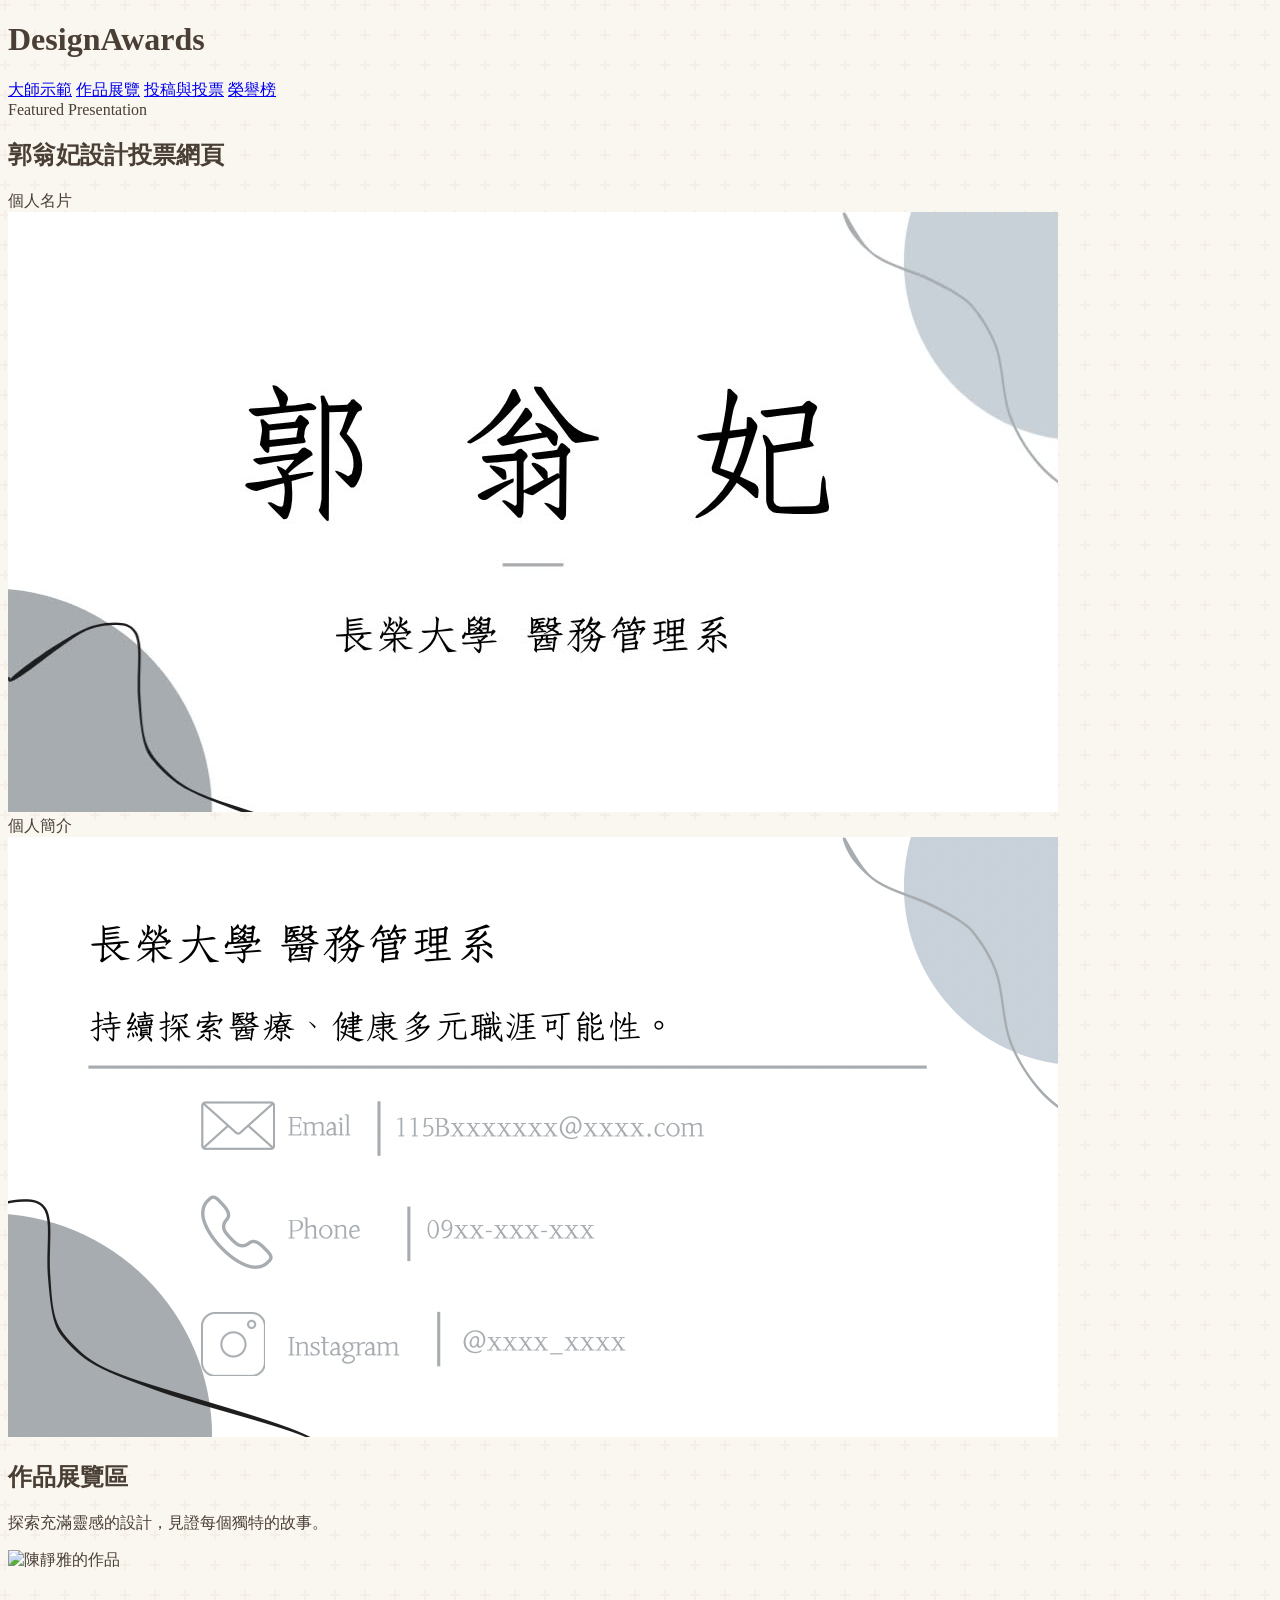
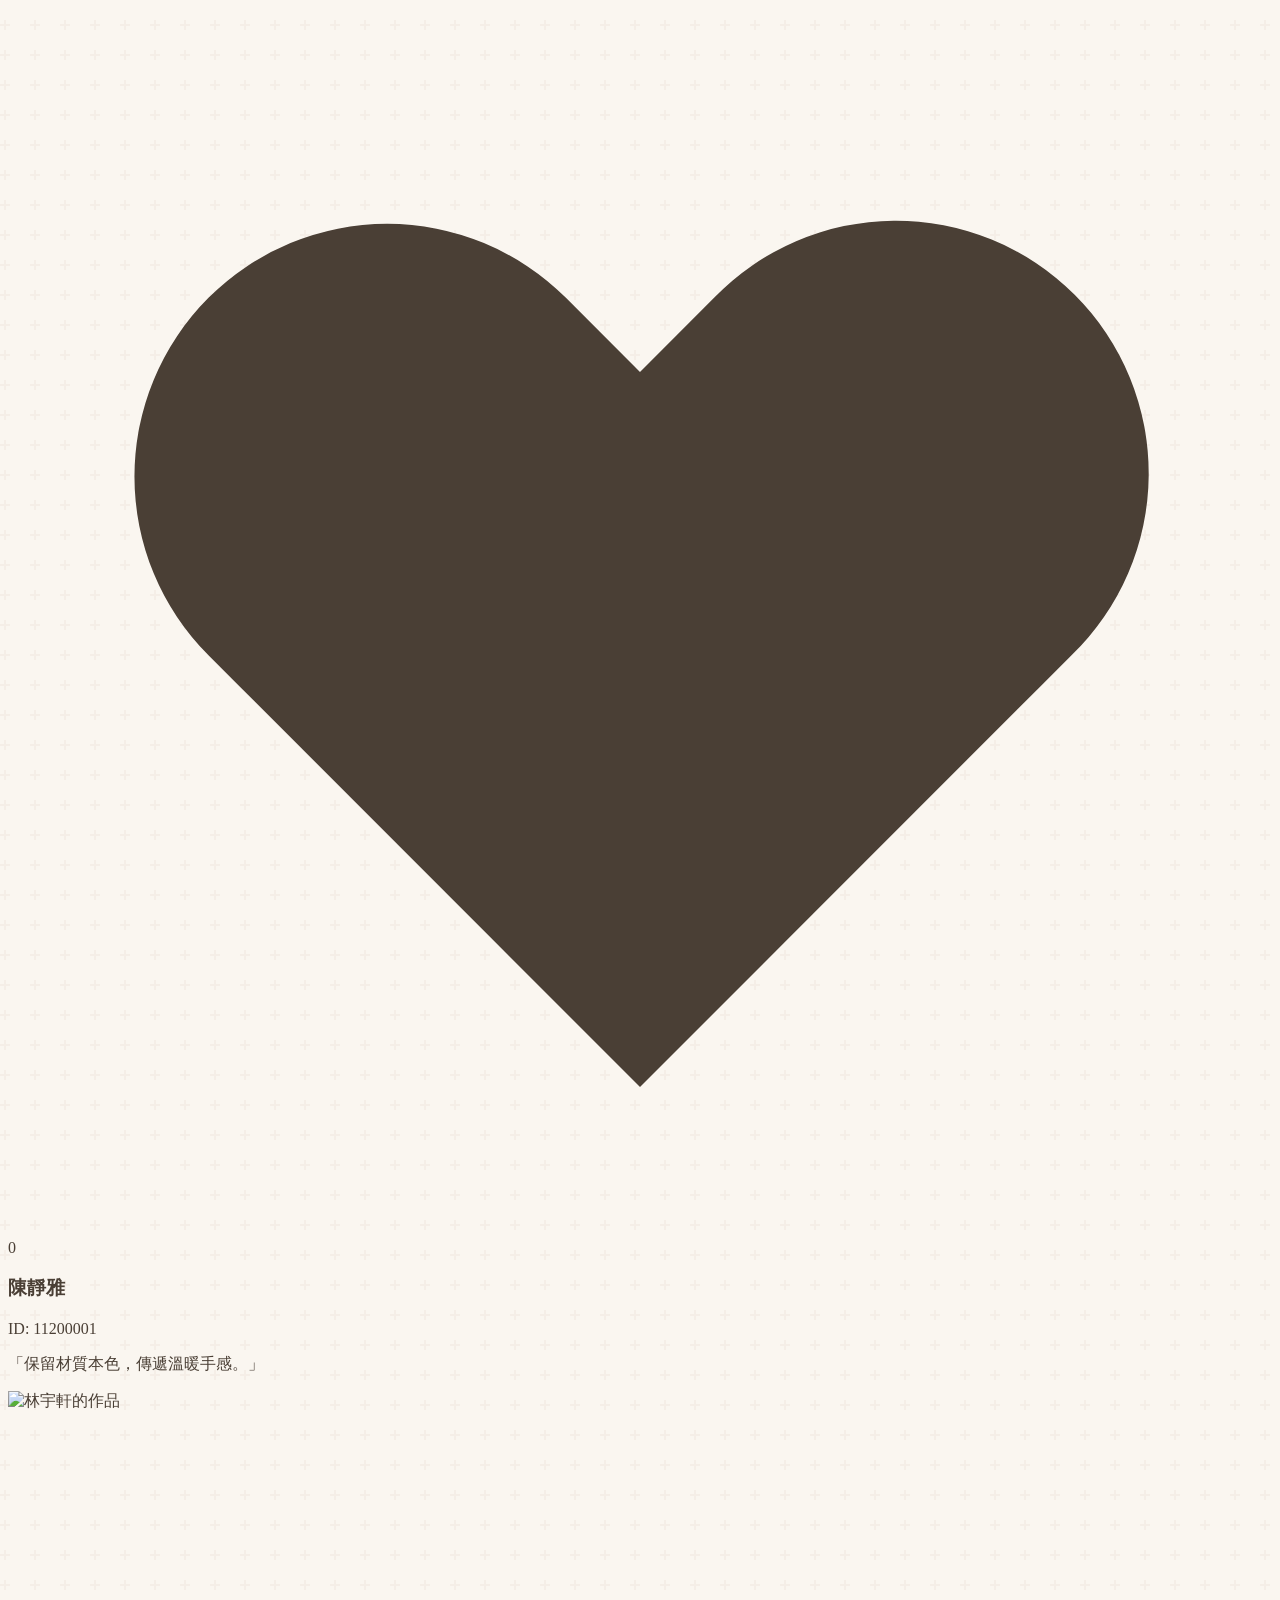
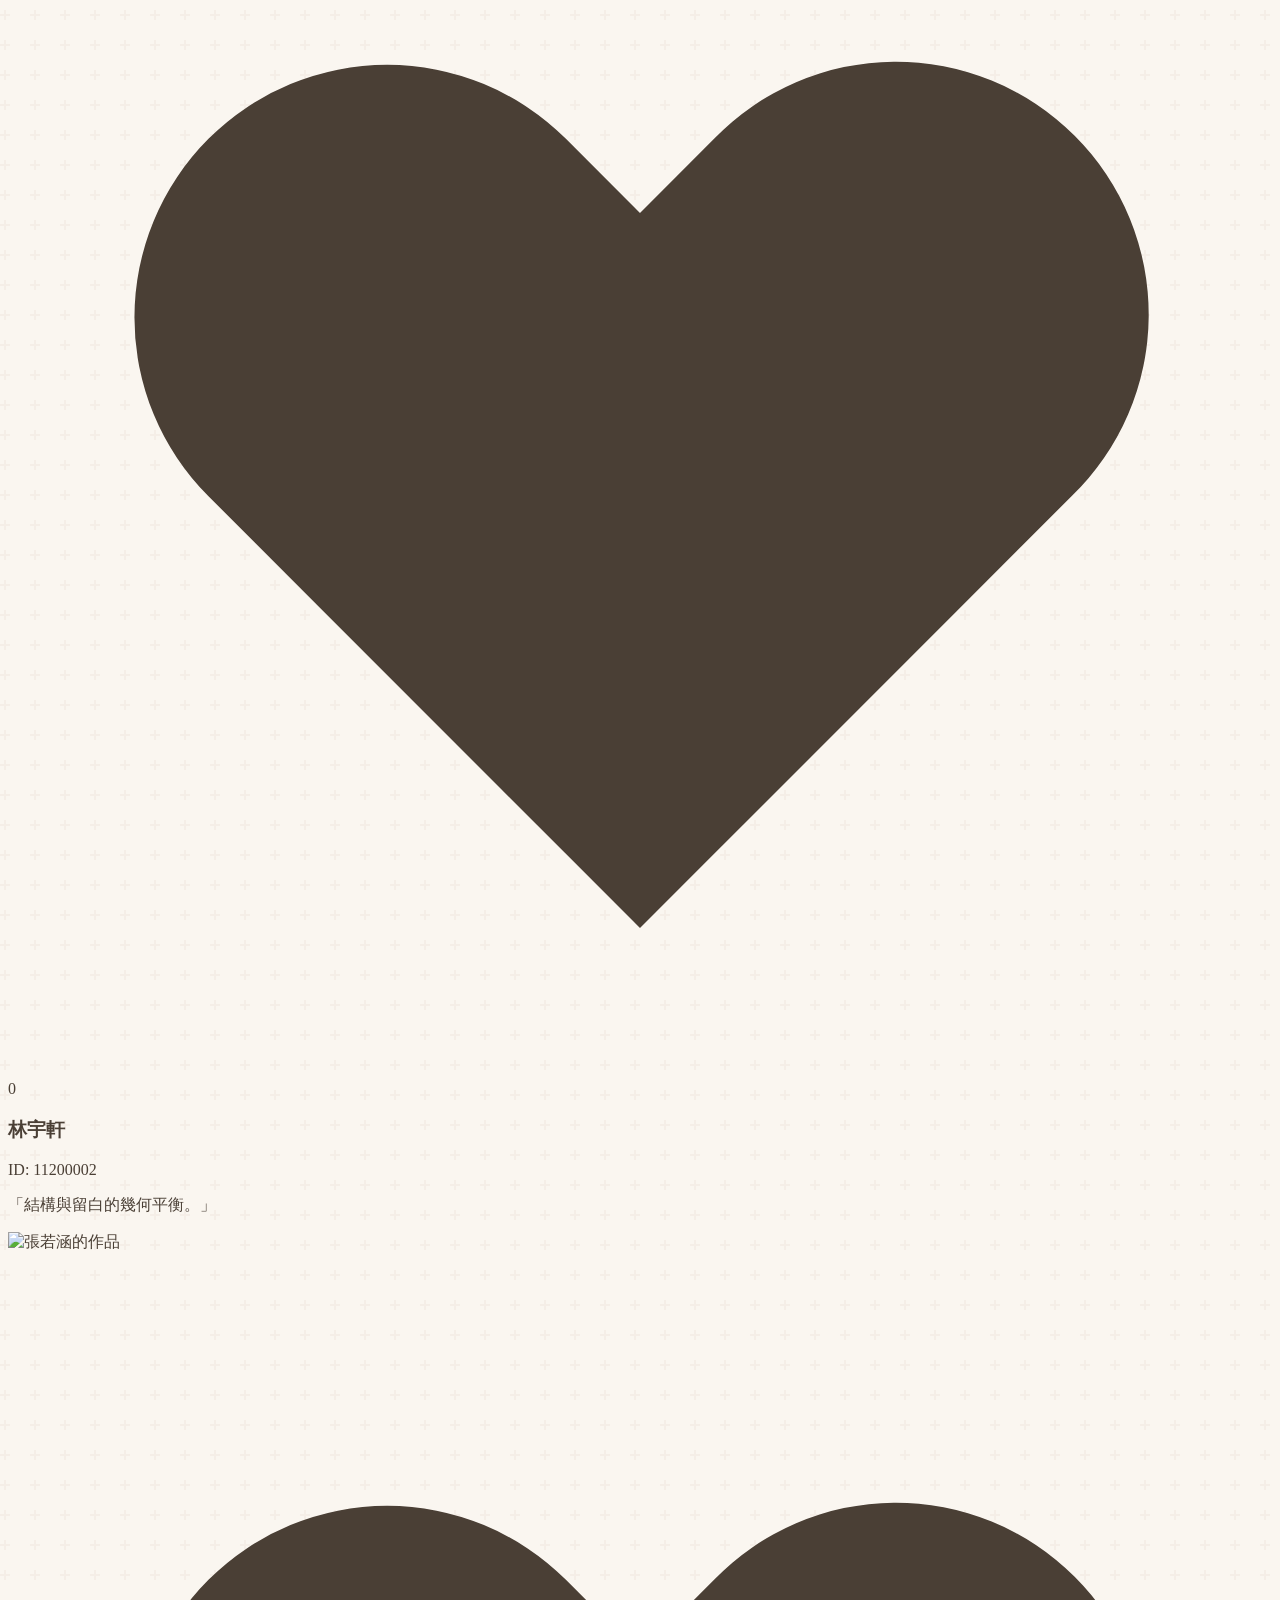
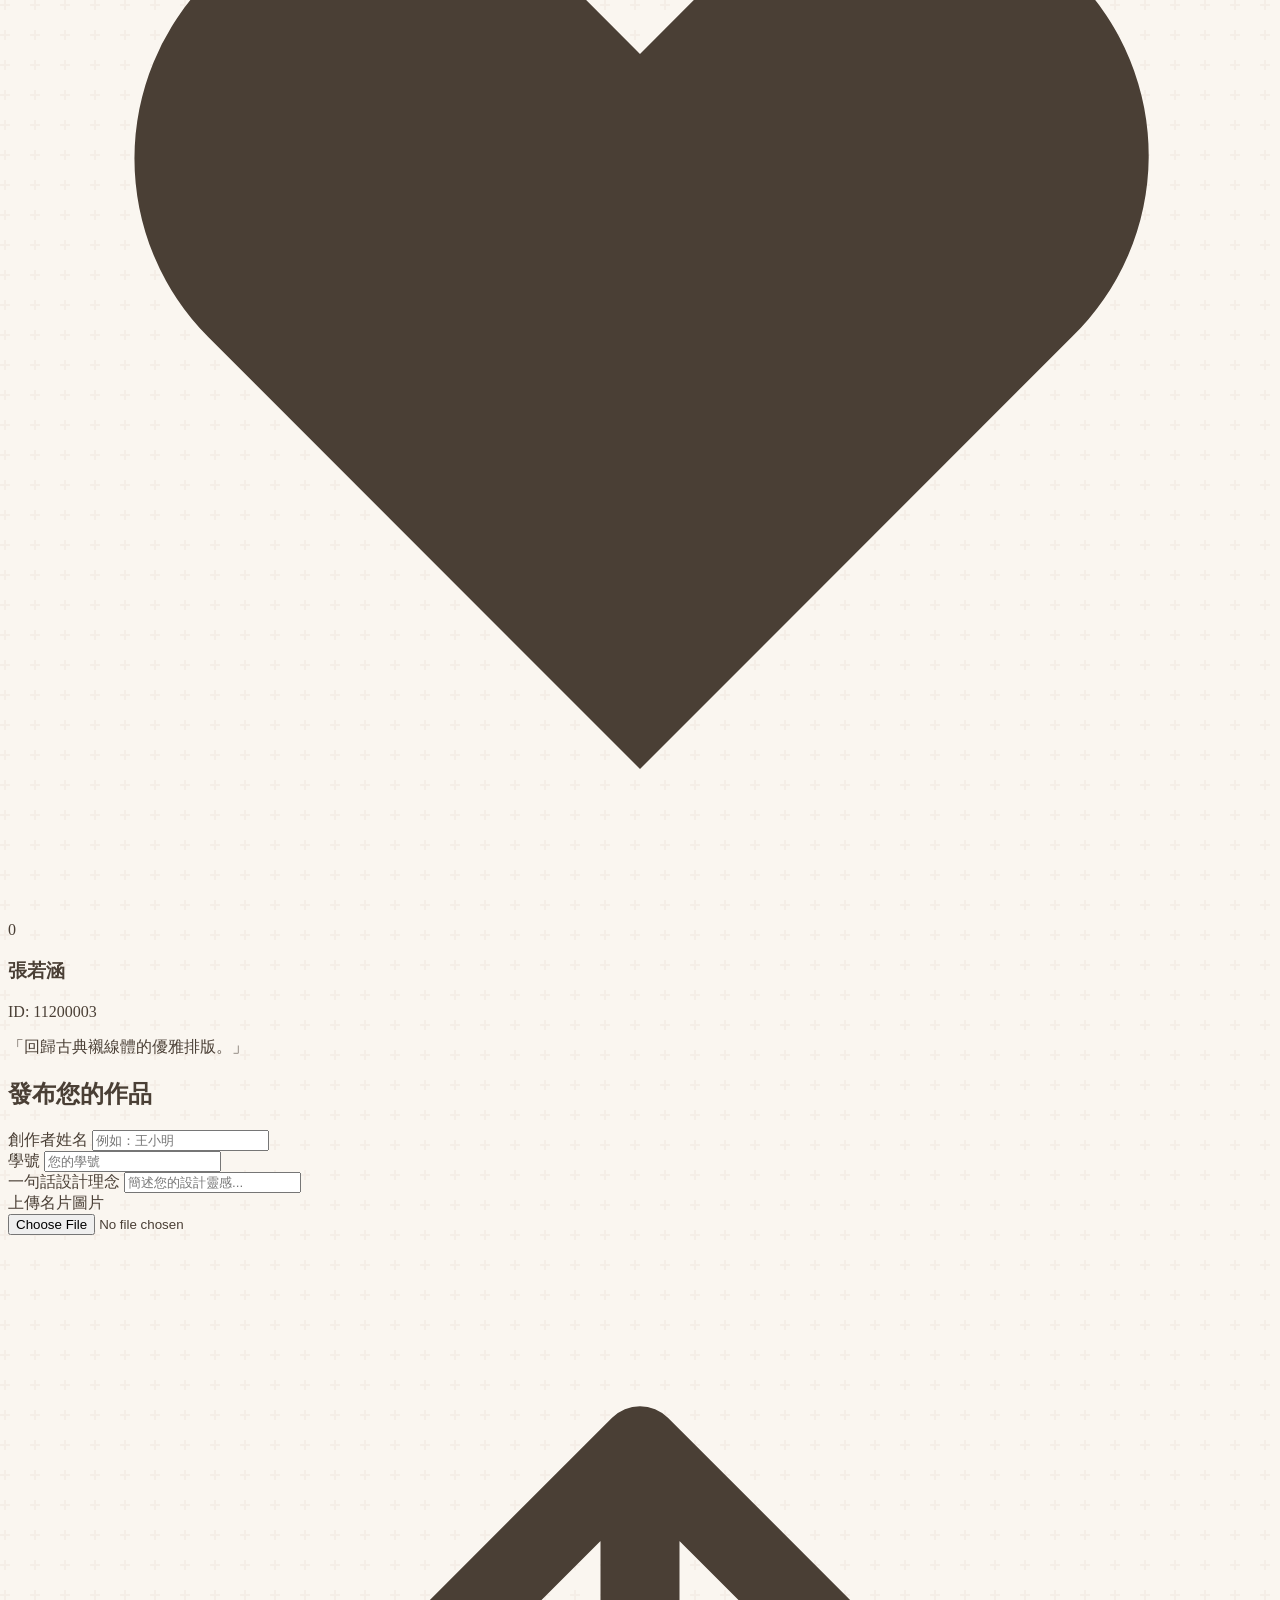
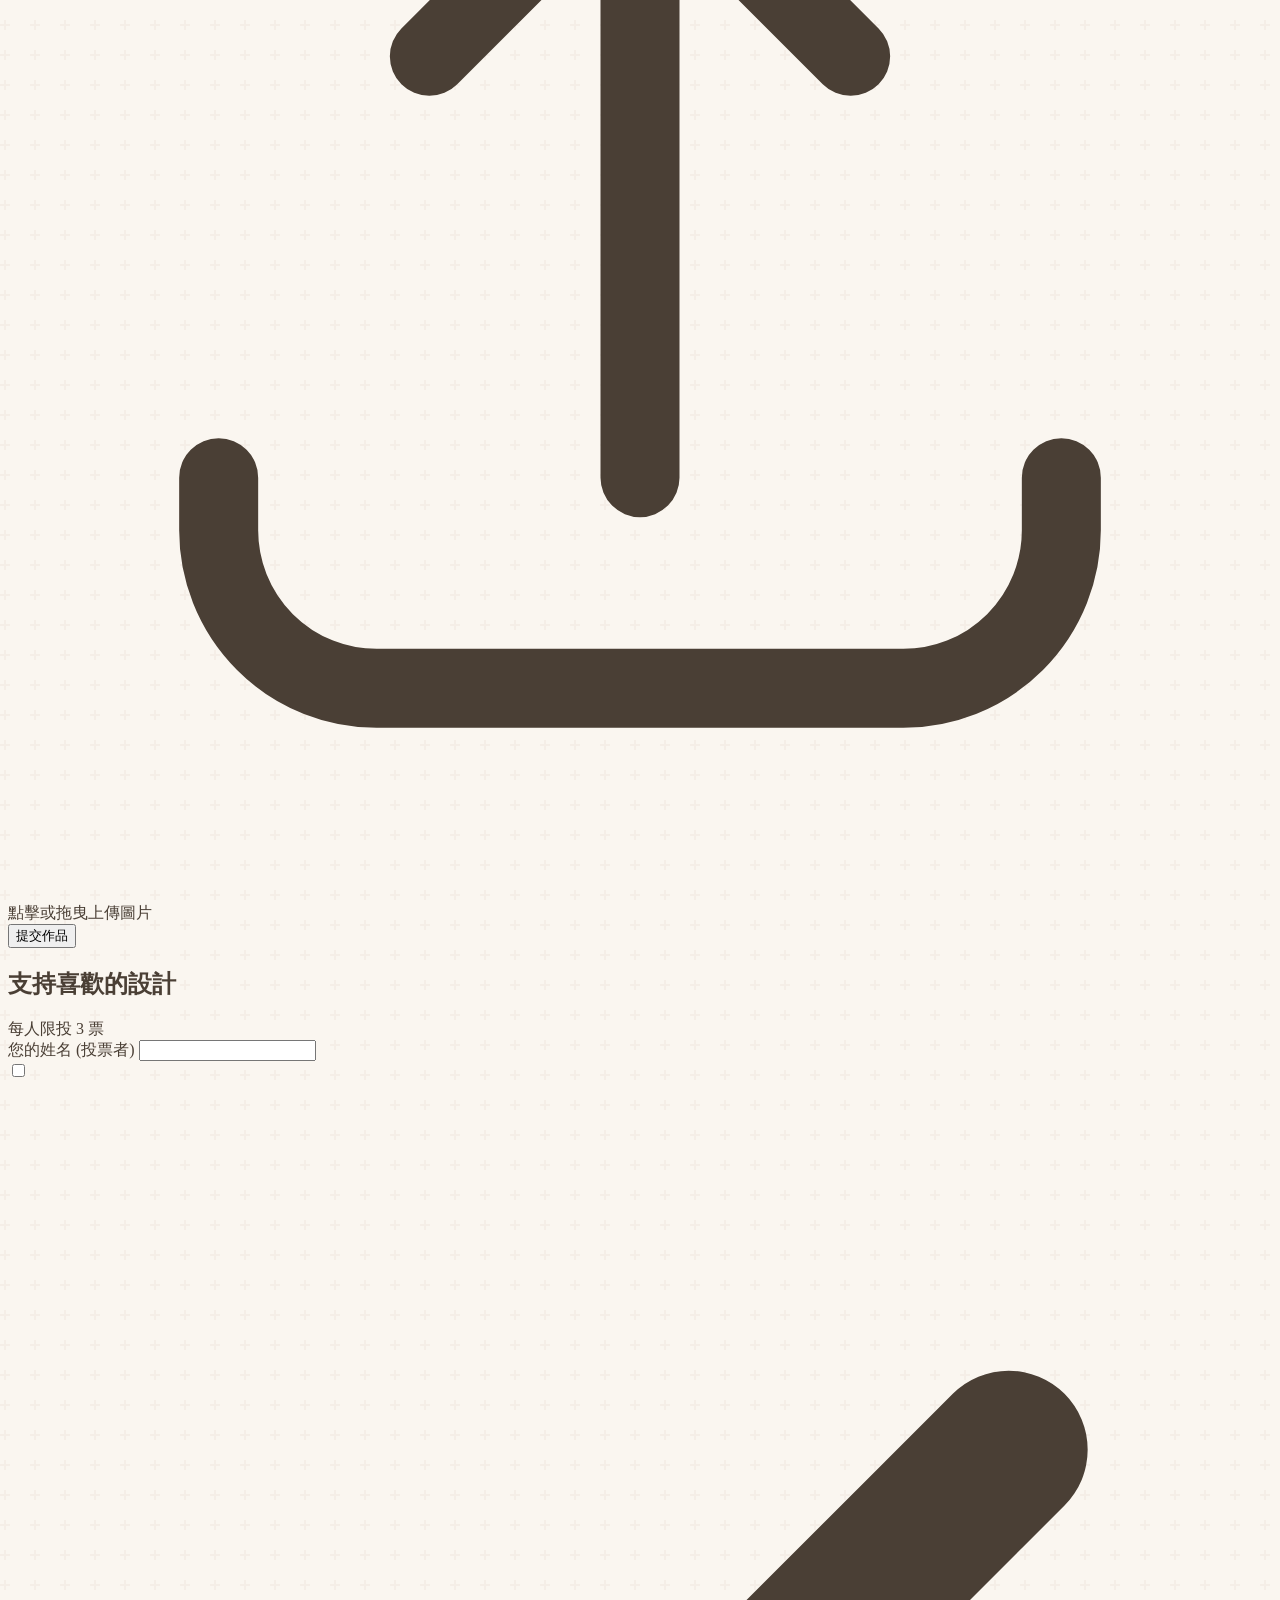
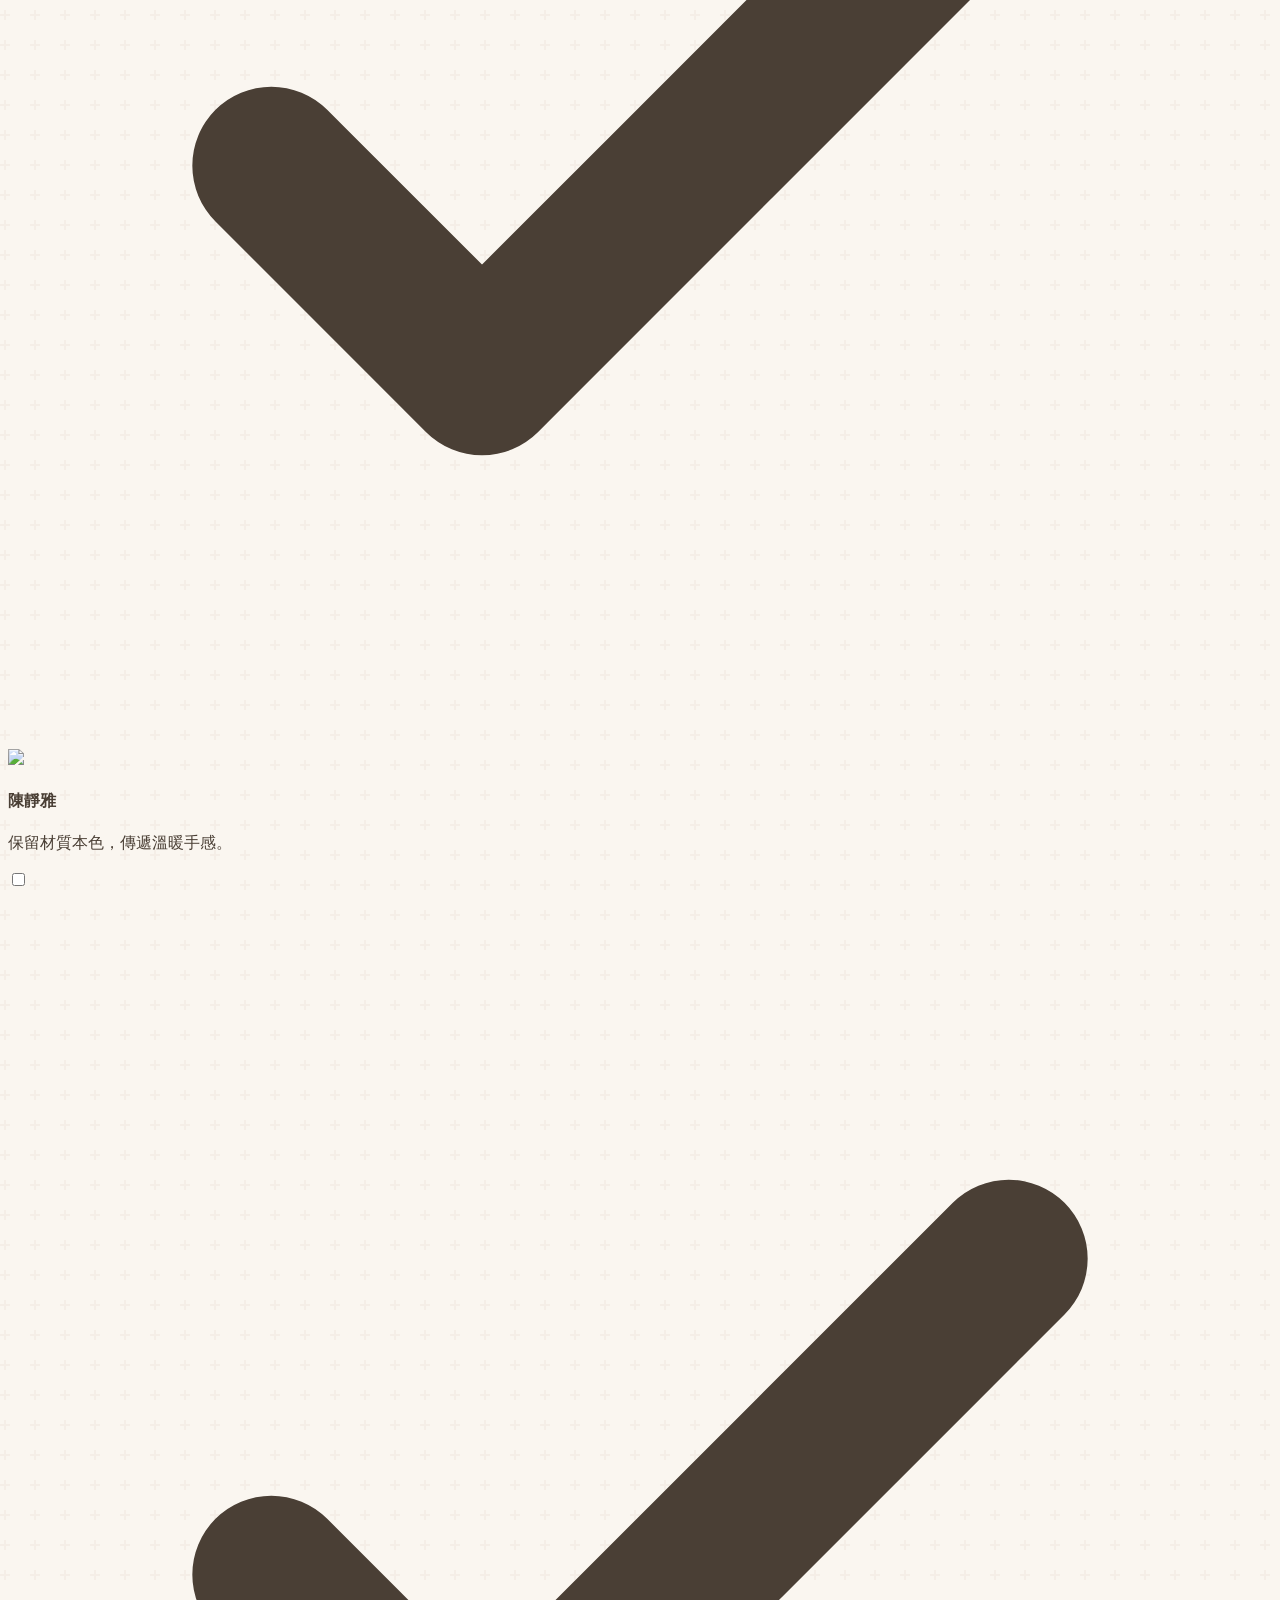
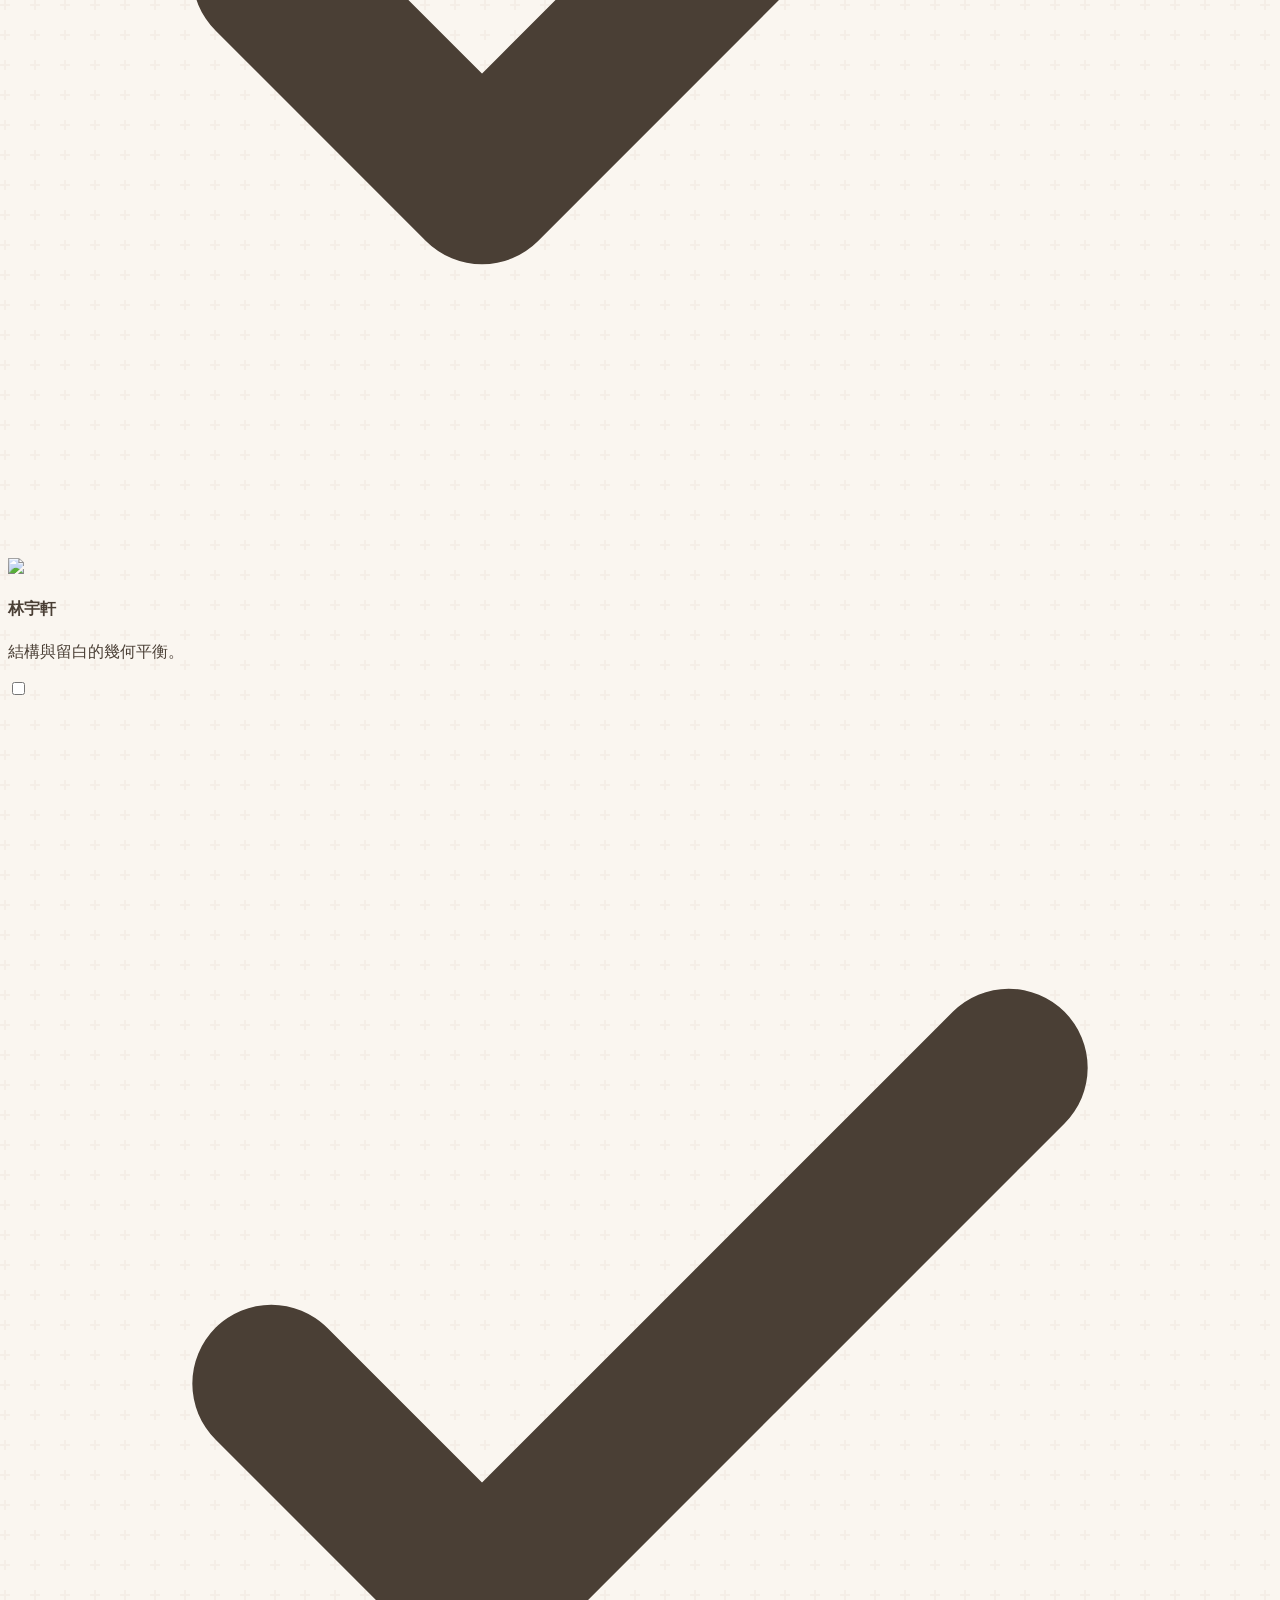
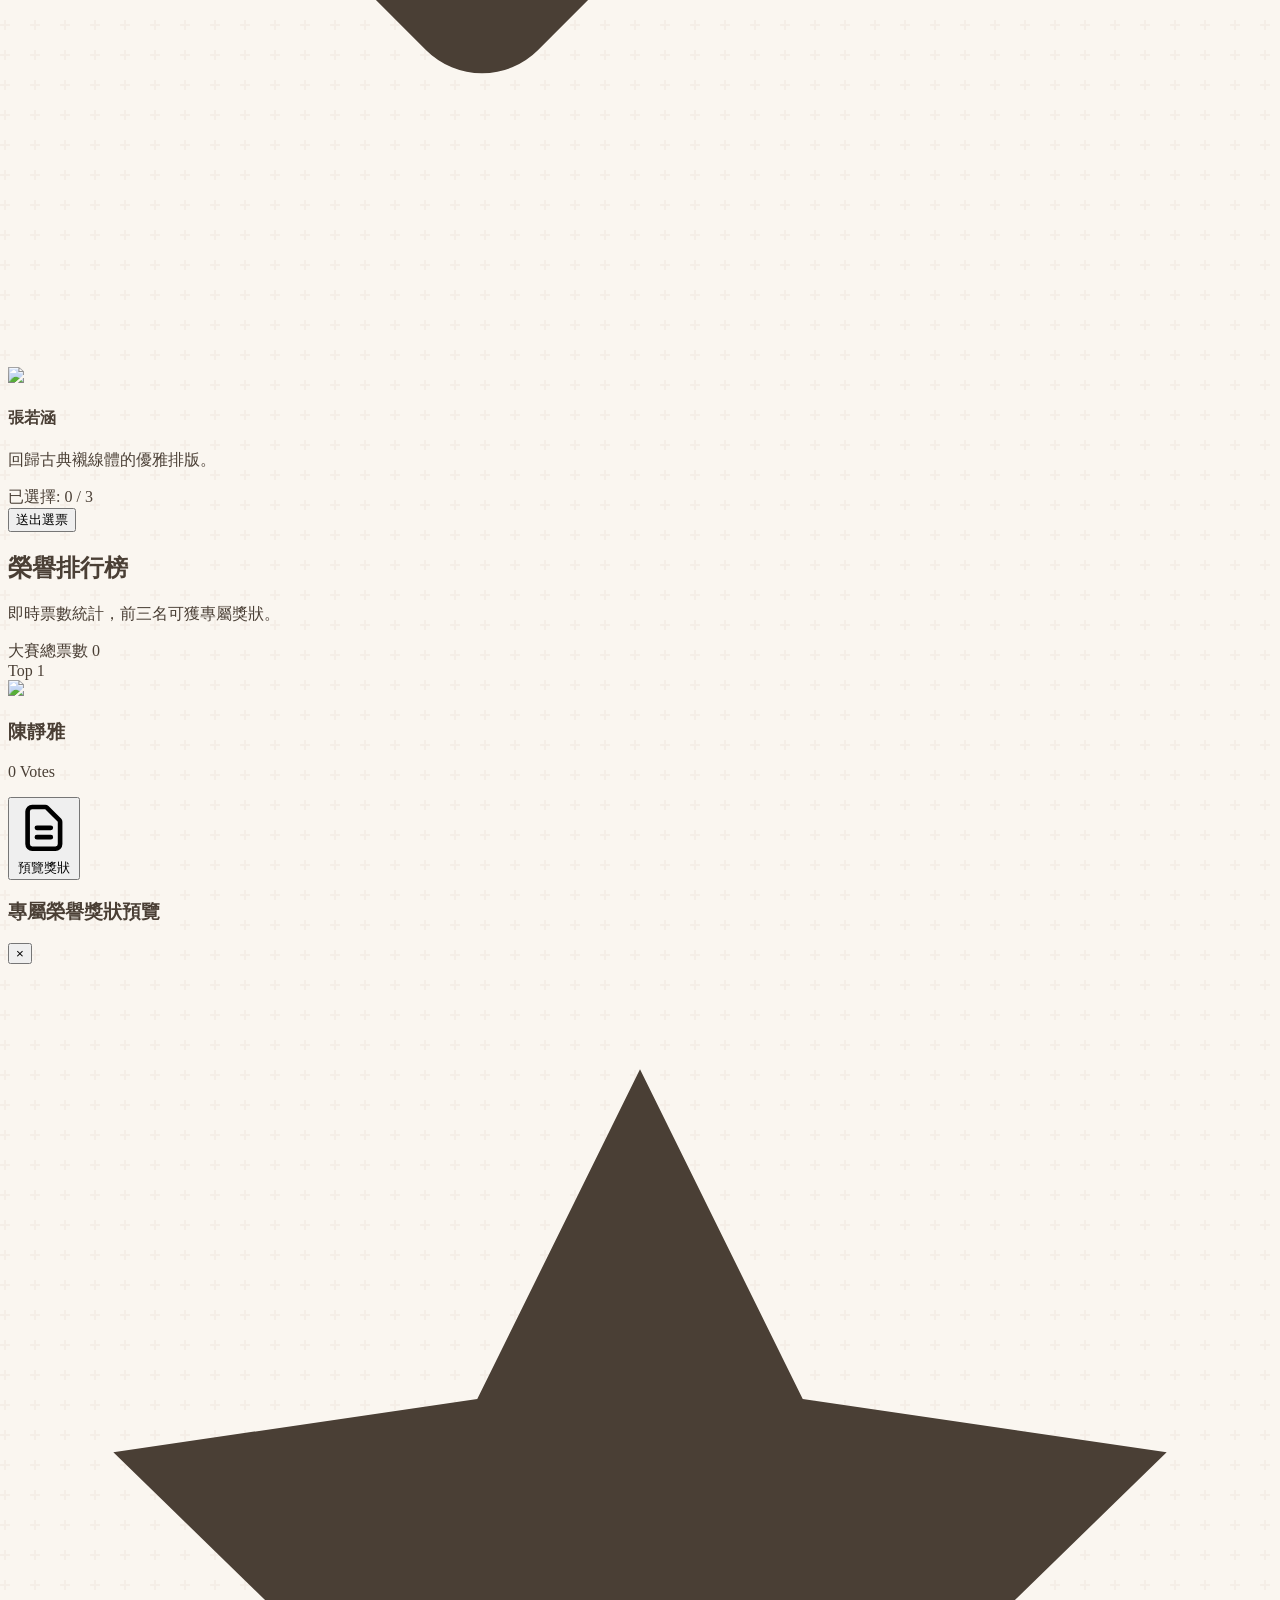
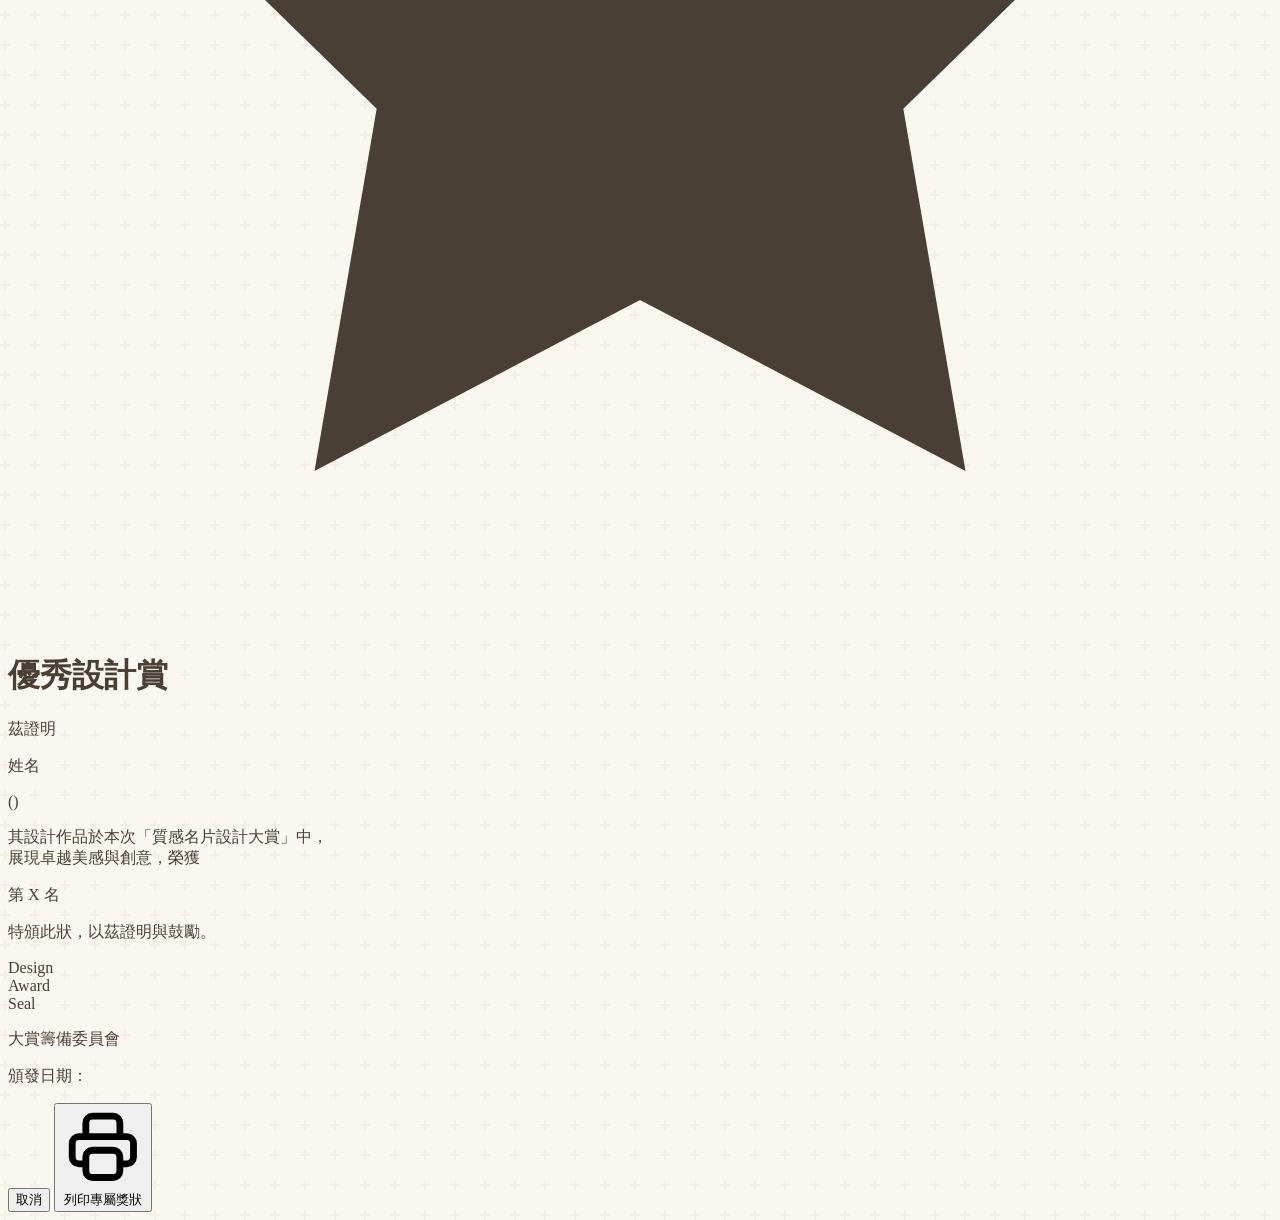
==== commit 9ac38783: "初次提交程式碼" ====
--- a/pagessss.html
+++ b/pagessss.html
@@ -552,4 +552,4 @@
 
     </script>
 </body>
-</html>
+</html>
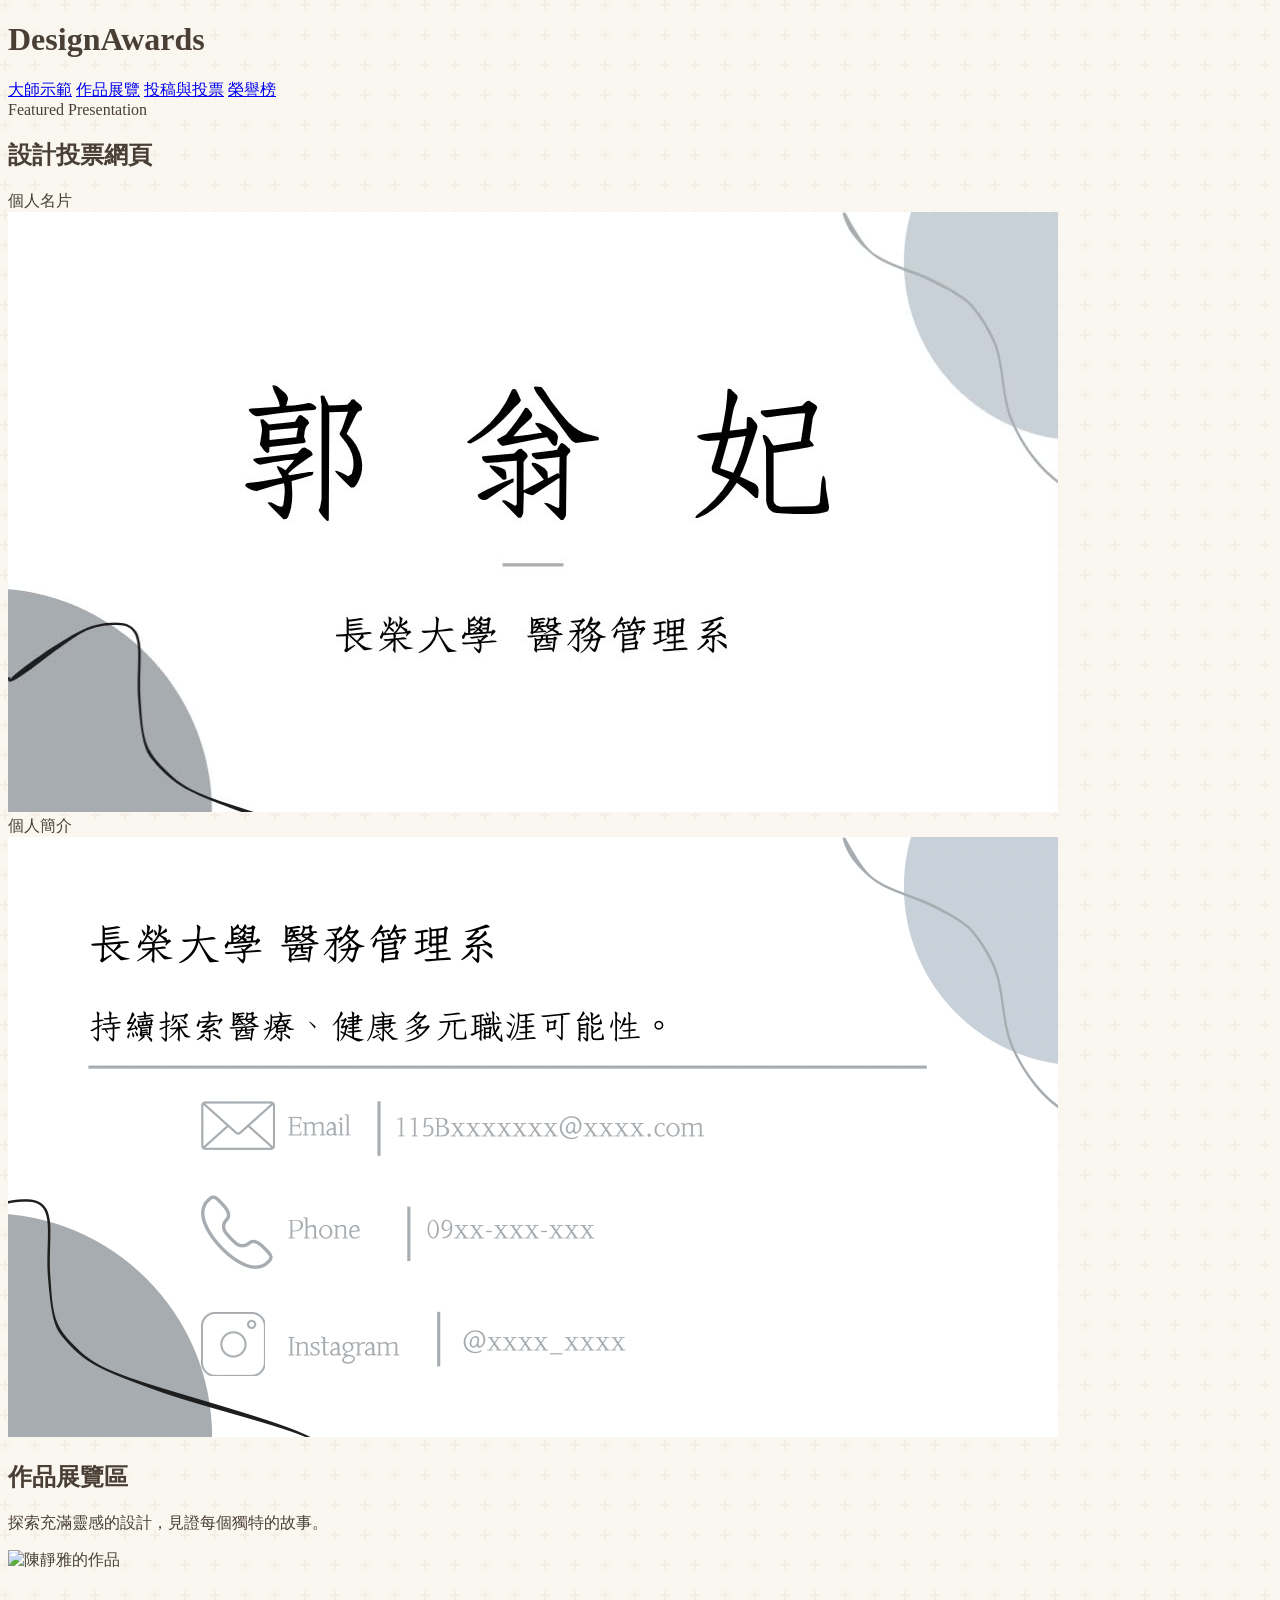
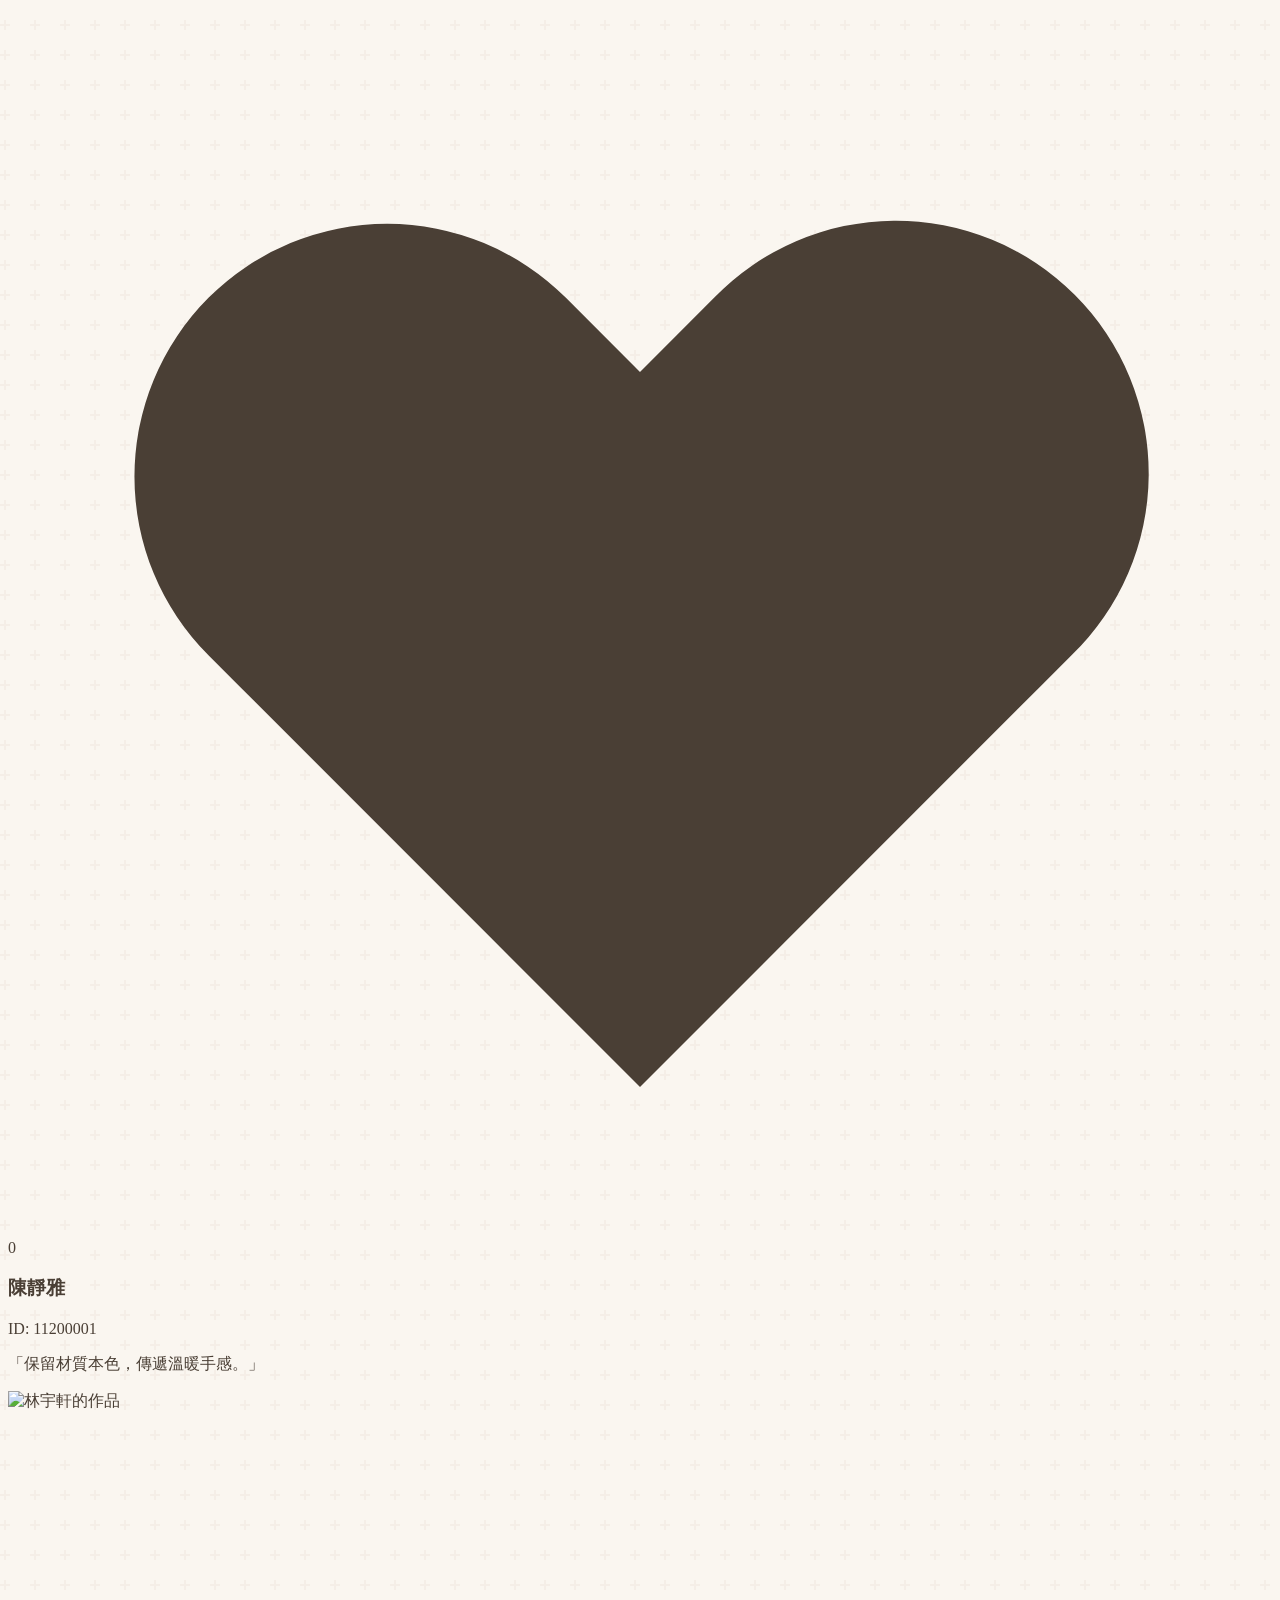
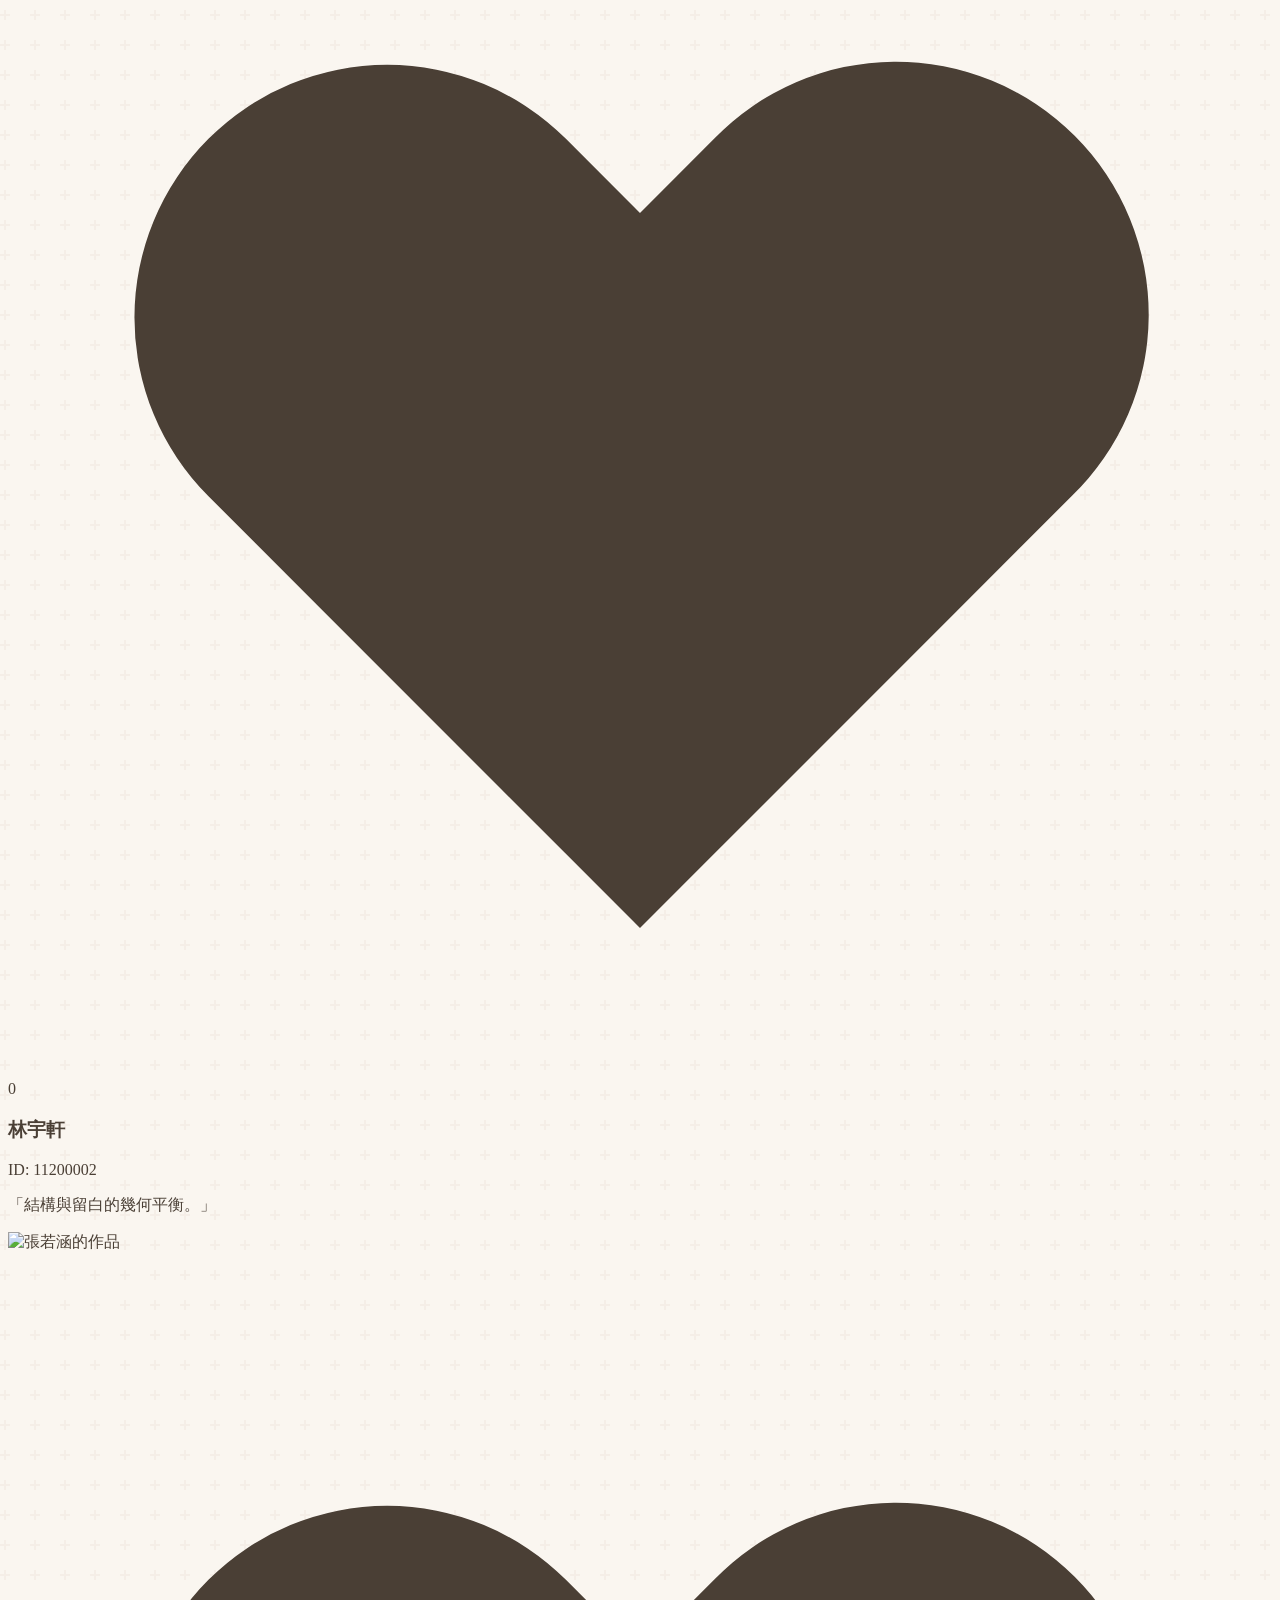
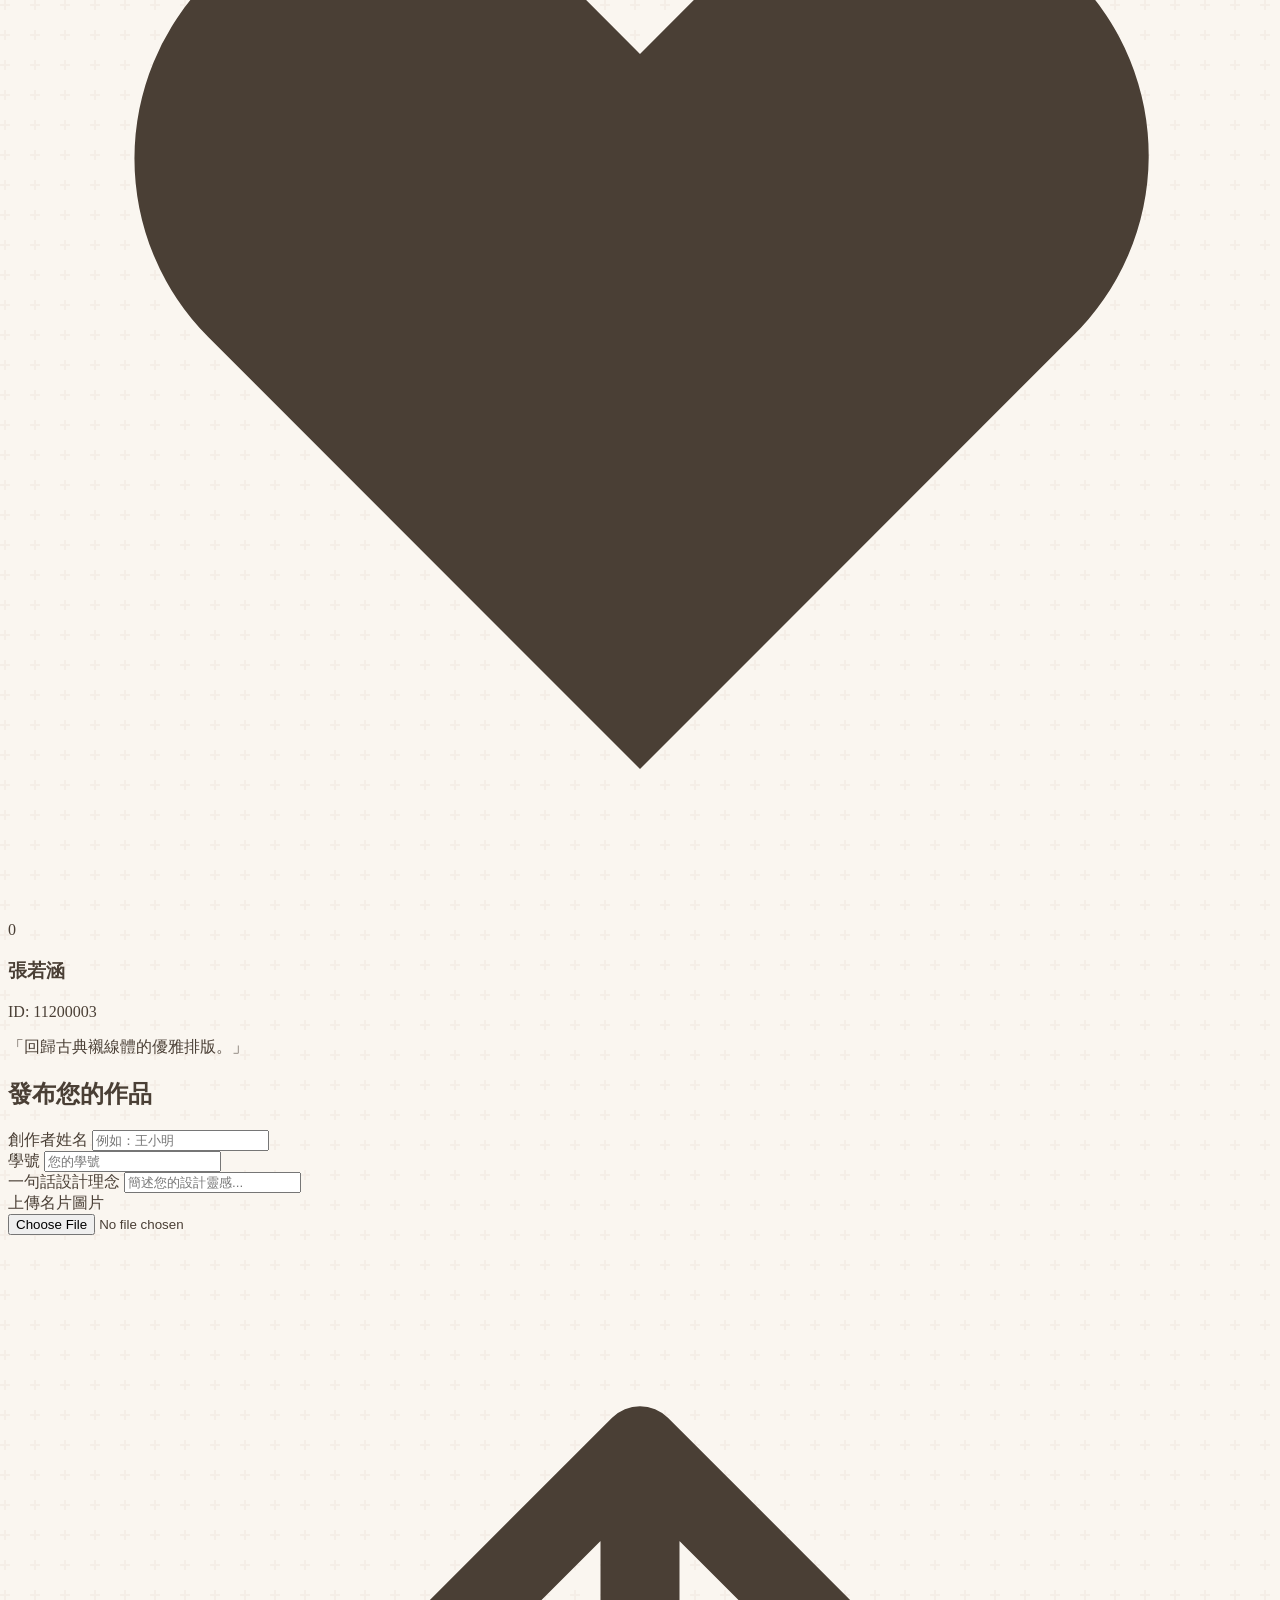
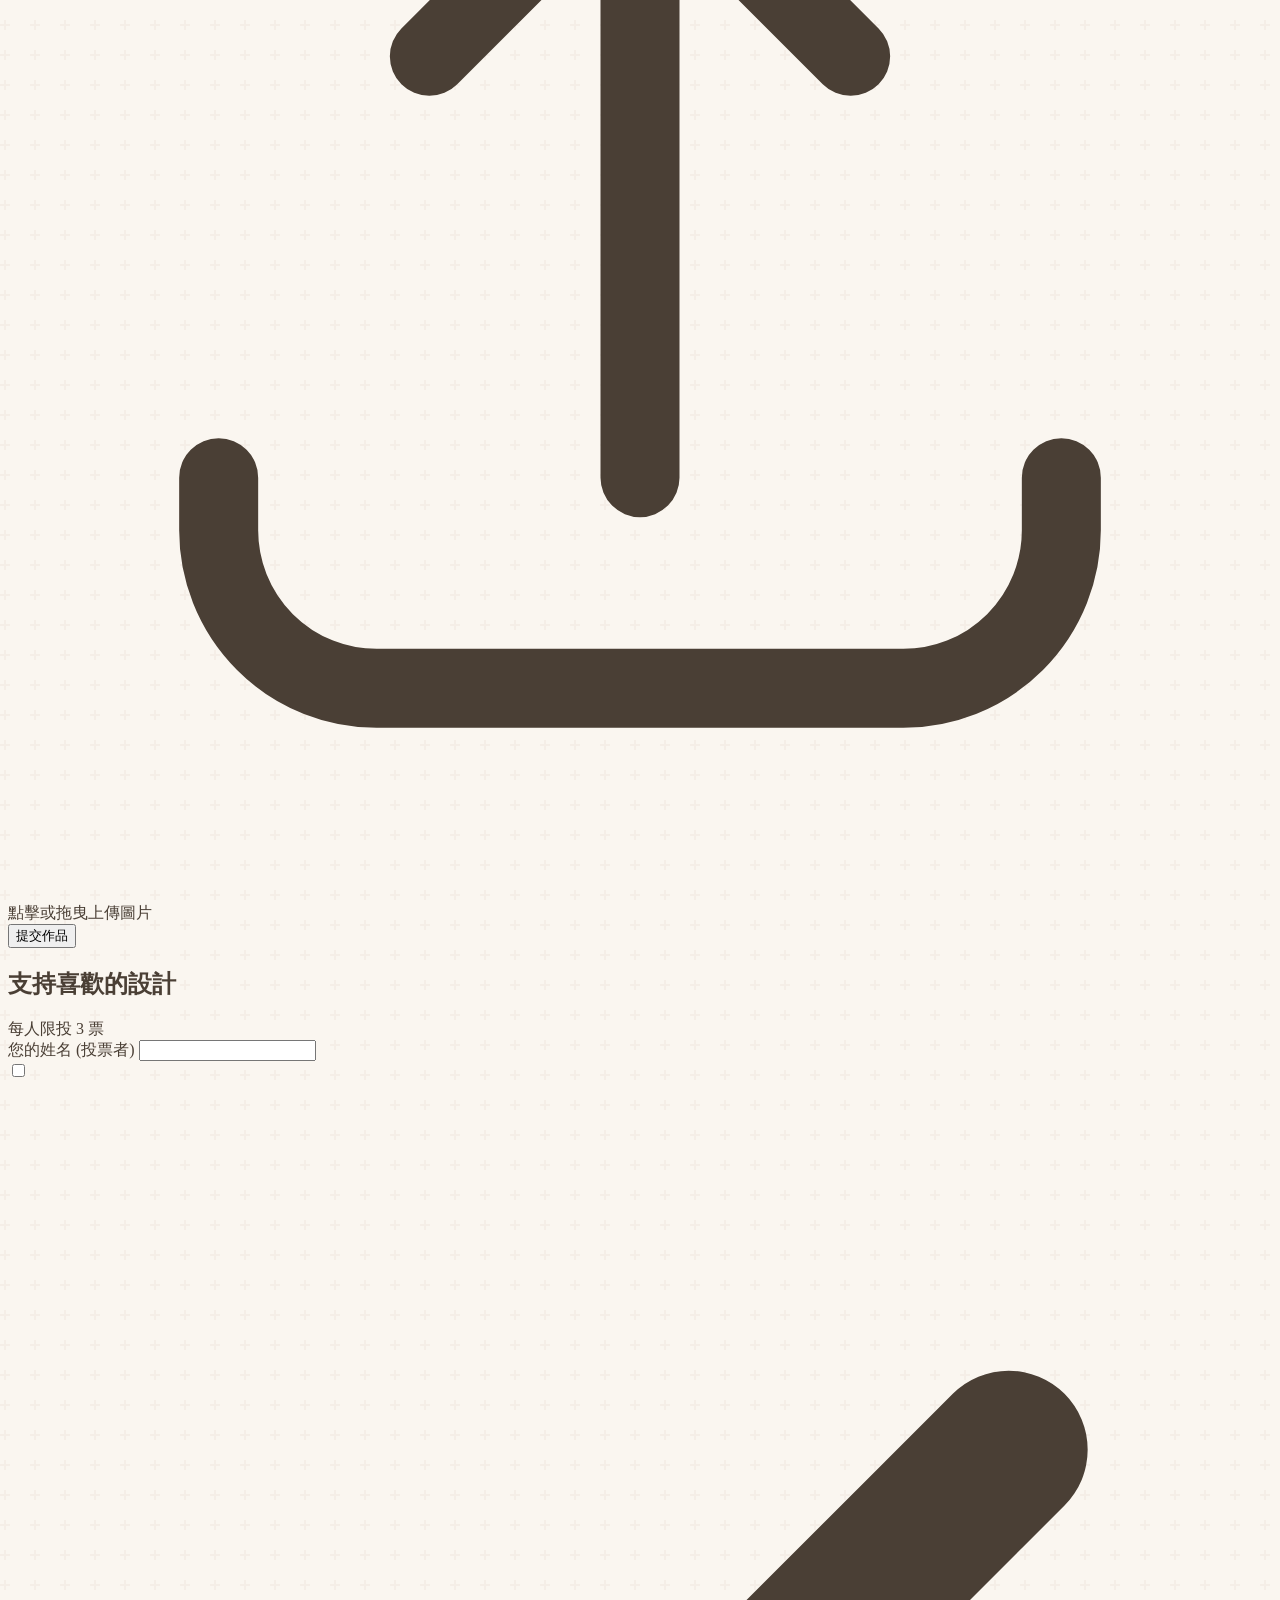
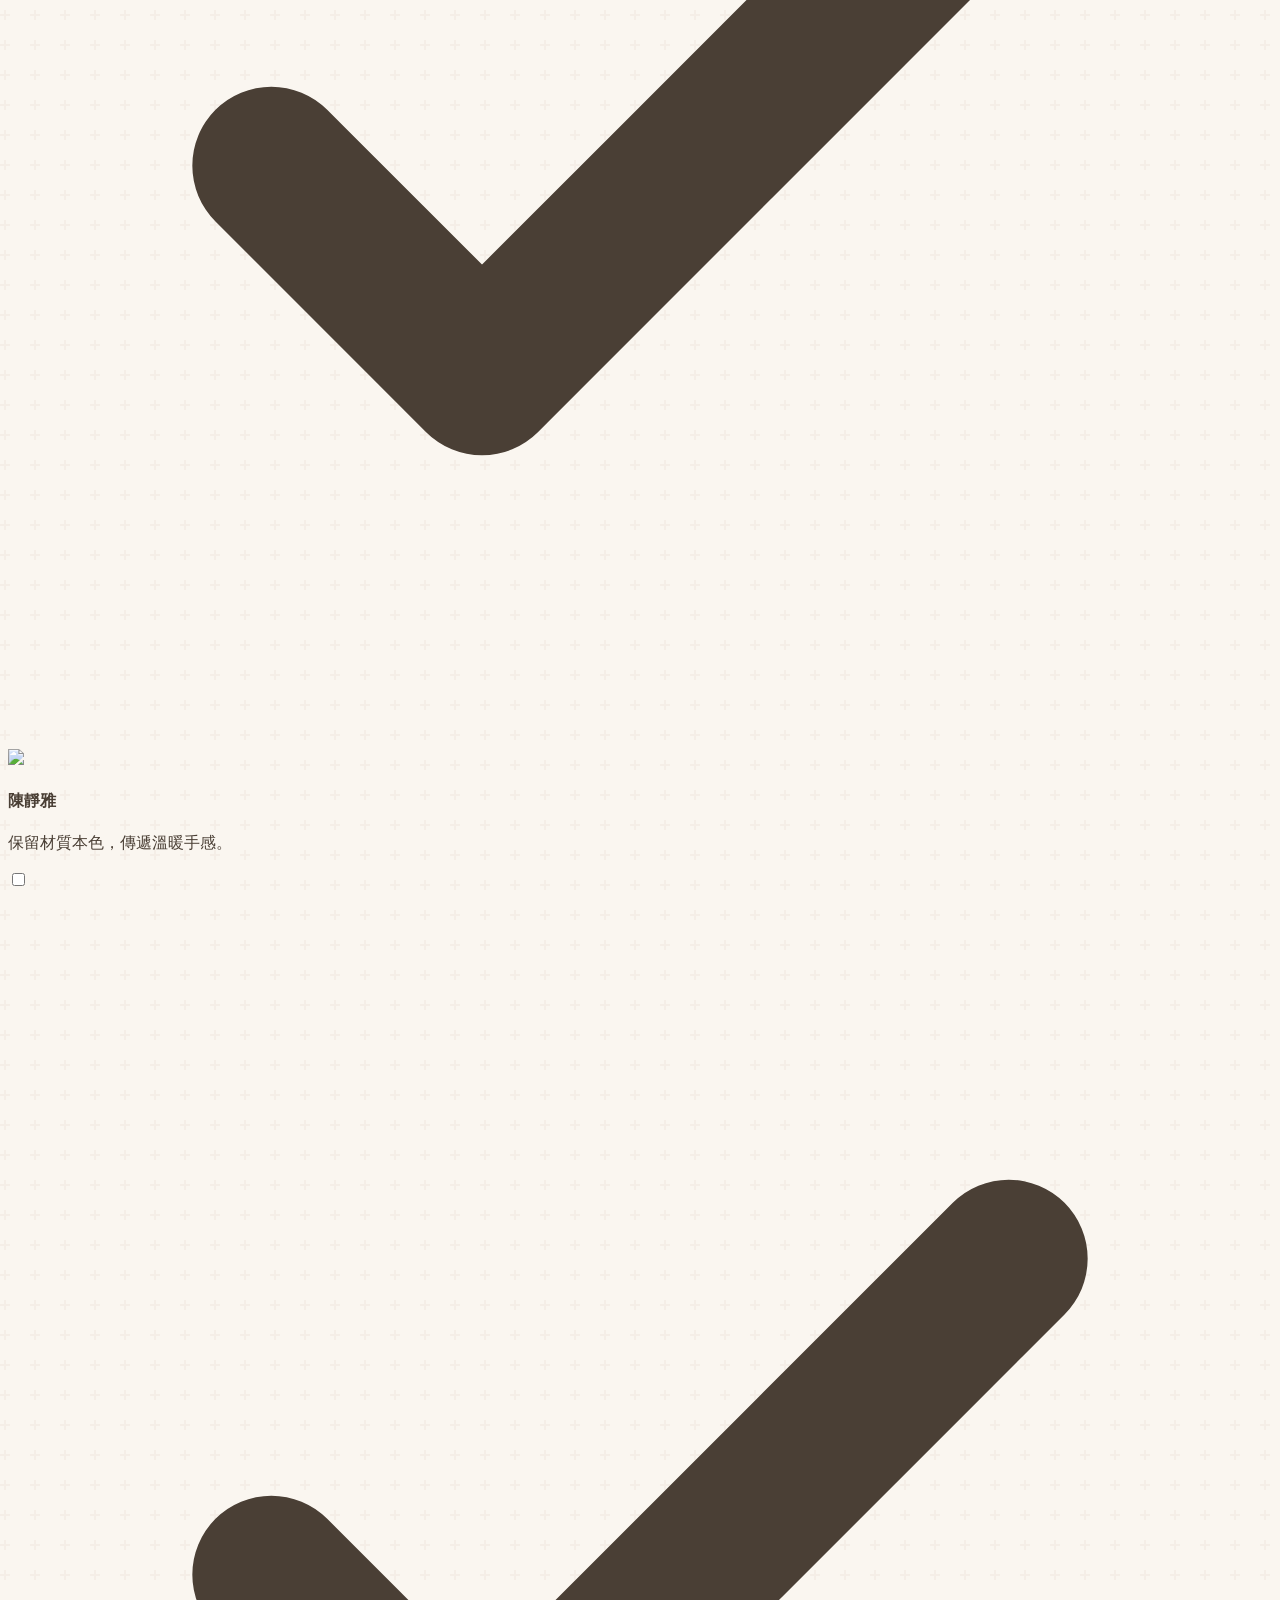
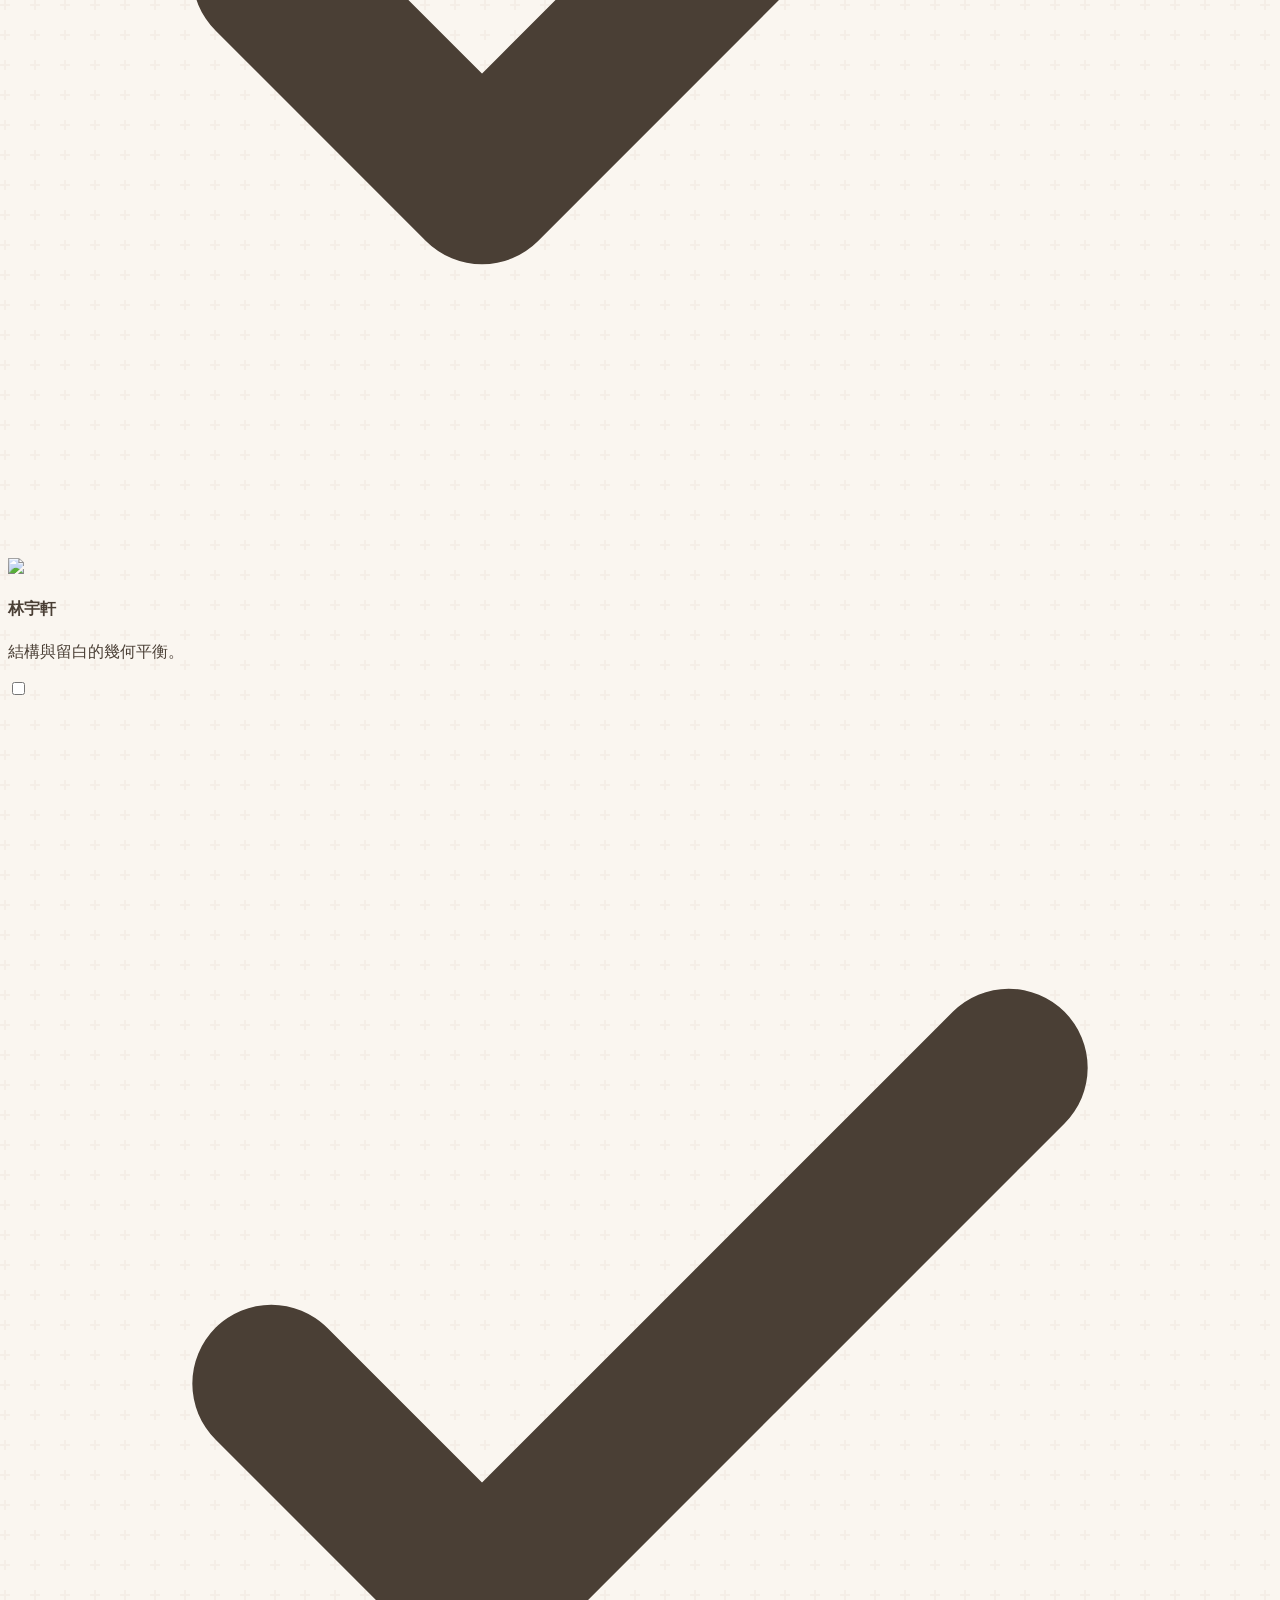
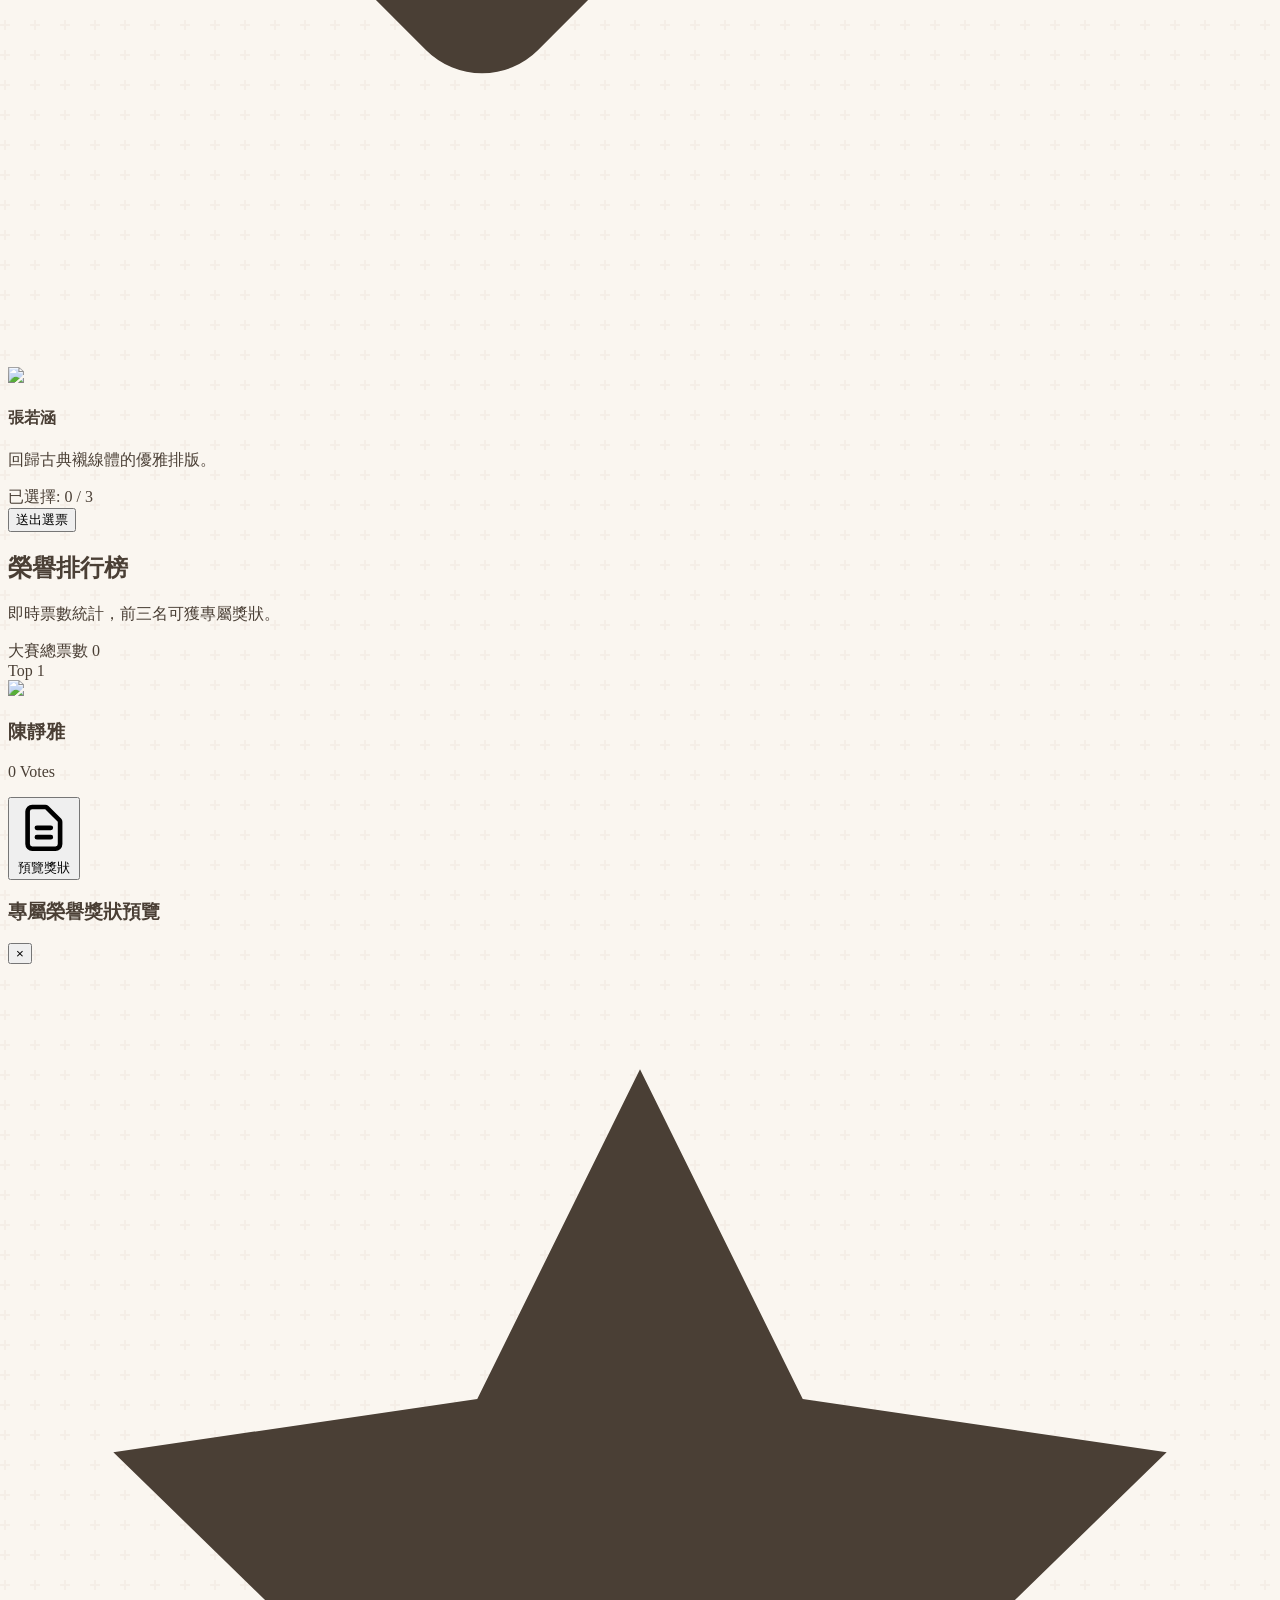
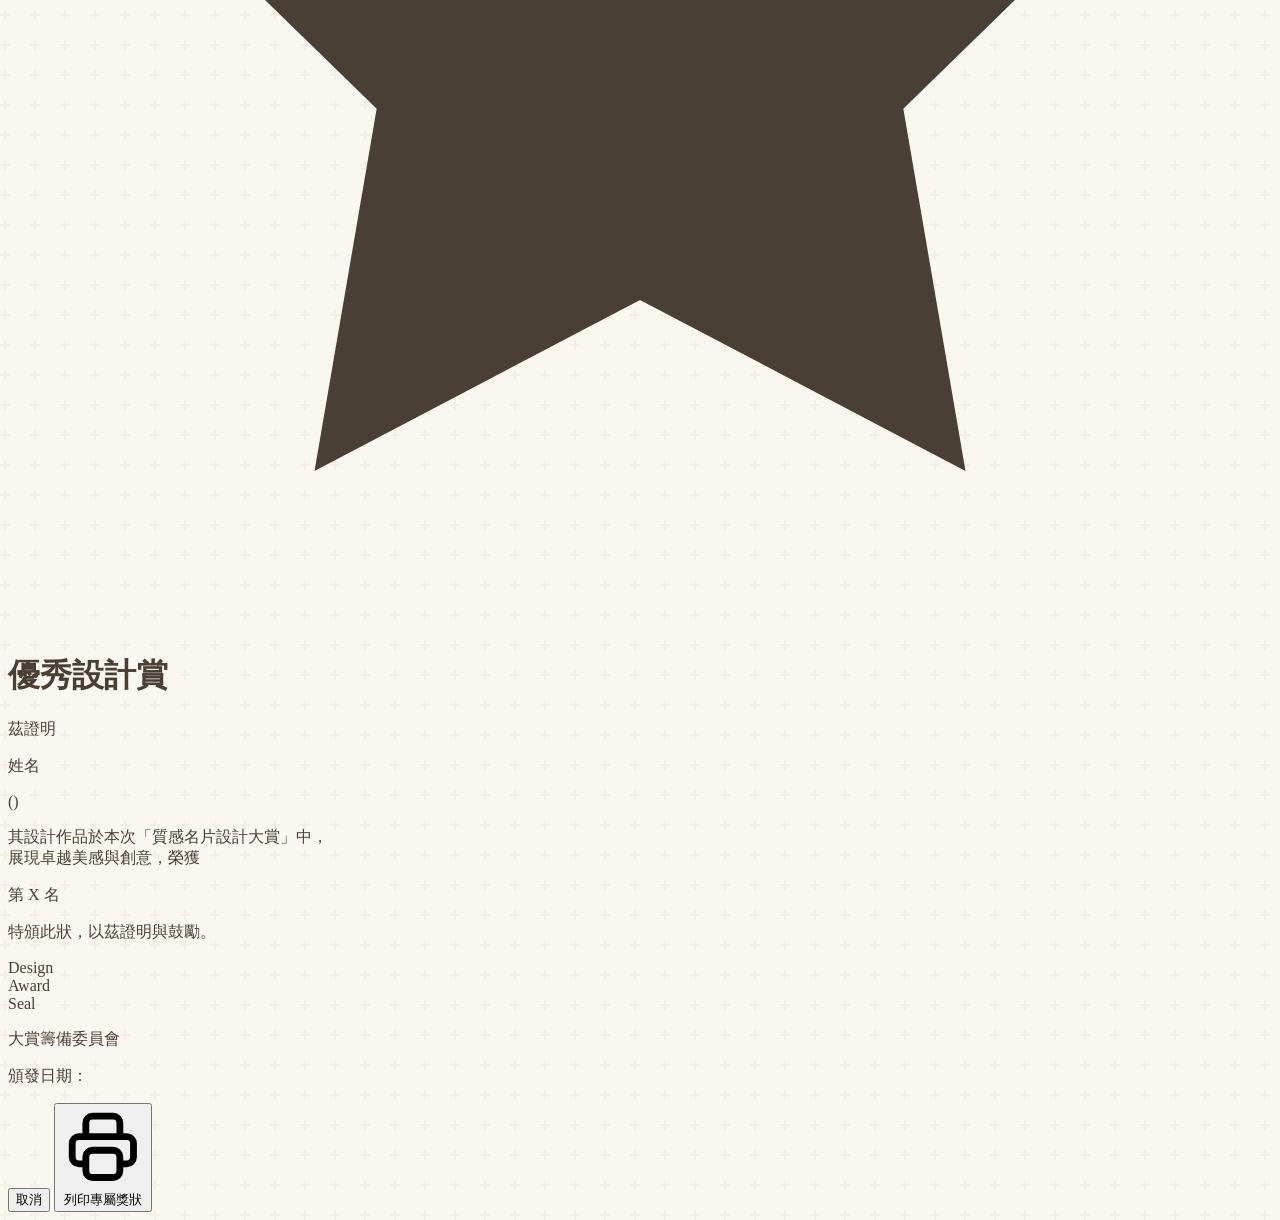
==== commit 50d6d236: "將首頁改名為 index.html" ====
--- a/pagessss.html
+++ b/pagessss.html
@@ -89,7 +89,7 @@
         <section id="featured" class="relative">
             <div class="text-center mb-12 space-y-4">
                 <span class="font-serif italic text-beige-500 tracking-widest text-sm uppercase">Featured Presentation</span>
-                <h2 class="text-4xl md:text-5xl font-serif font-bold text-beige-900">郭翁妃設計投票網頁</h2>
+                <h2 class="text-4xl md:text-5xl font-serif font-bold text-beige-900">設計投票網頁</h2>
                 <div class="h-px w-24 bg-beige-400 mx-auto mt-6"></div>
             </div>
             
